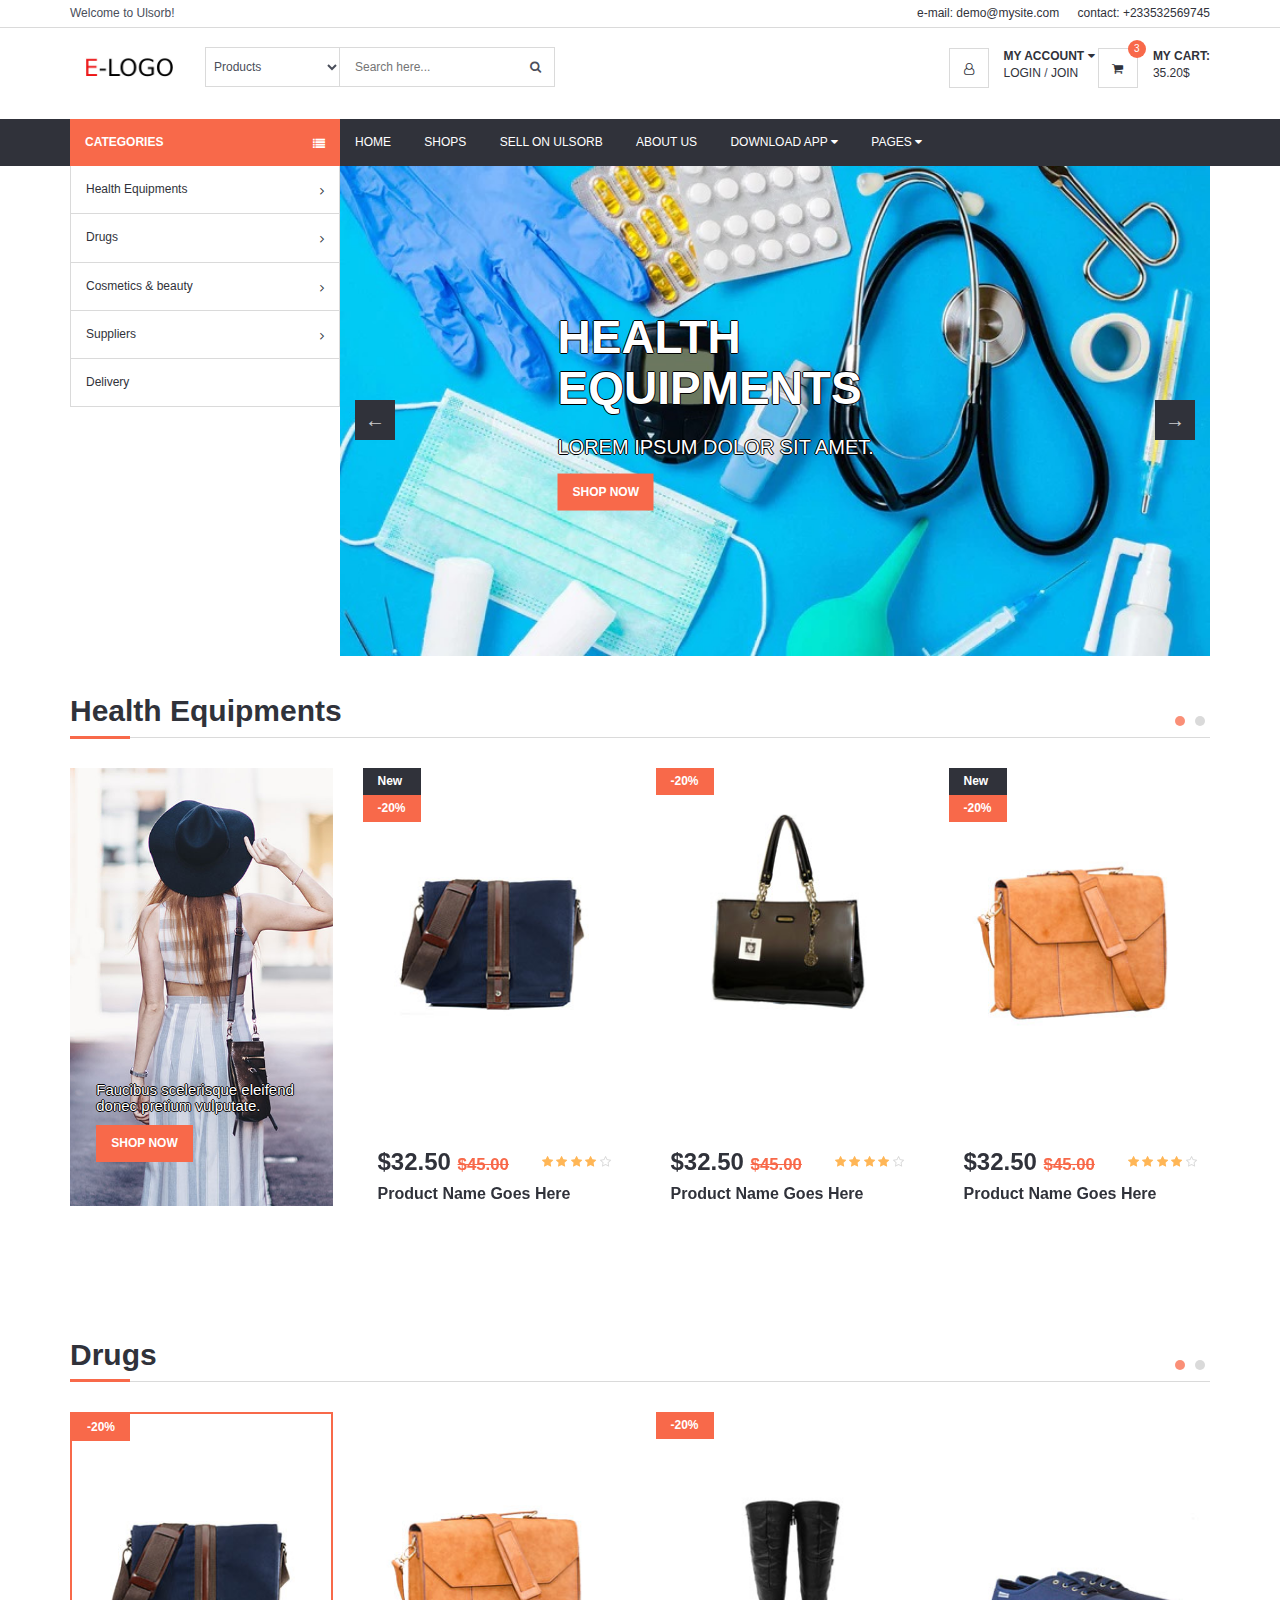
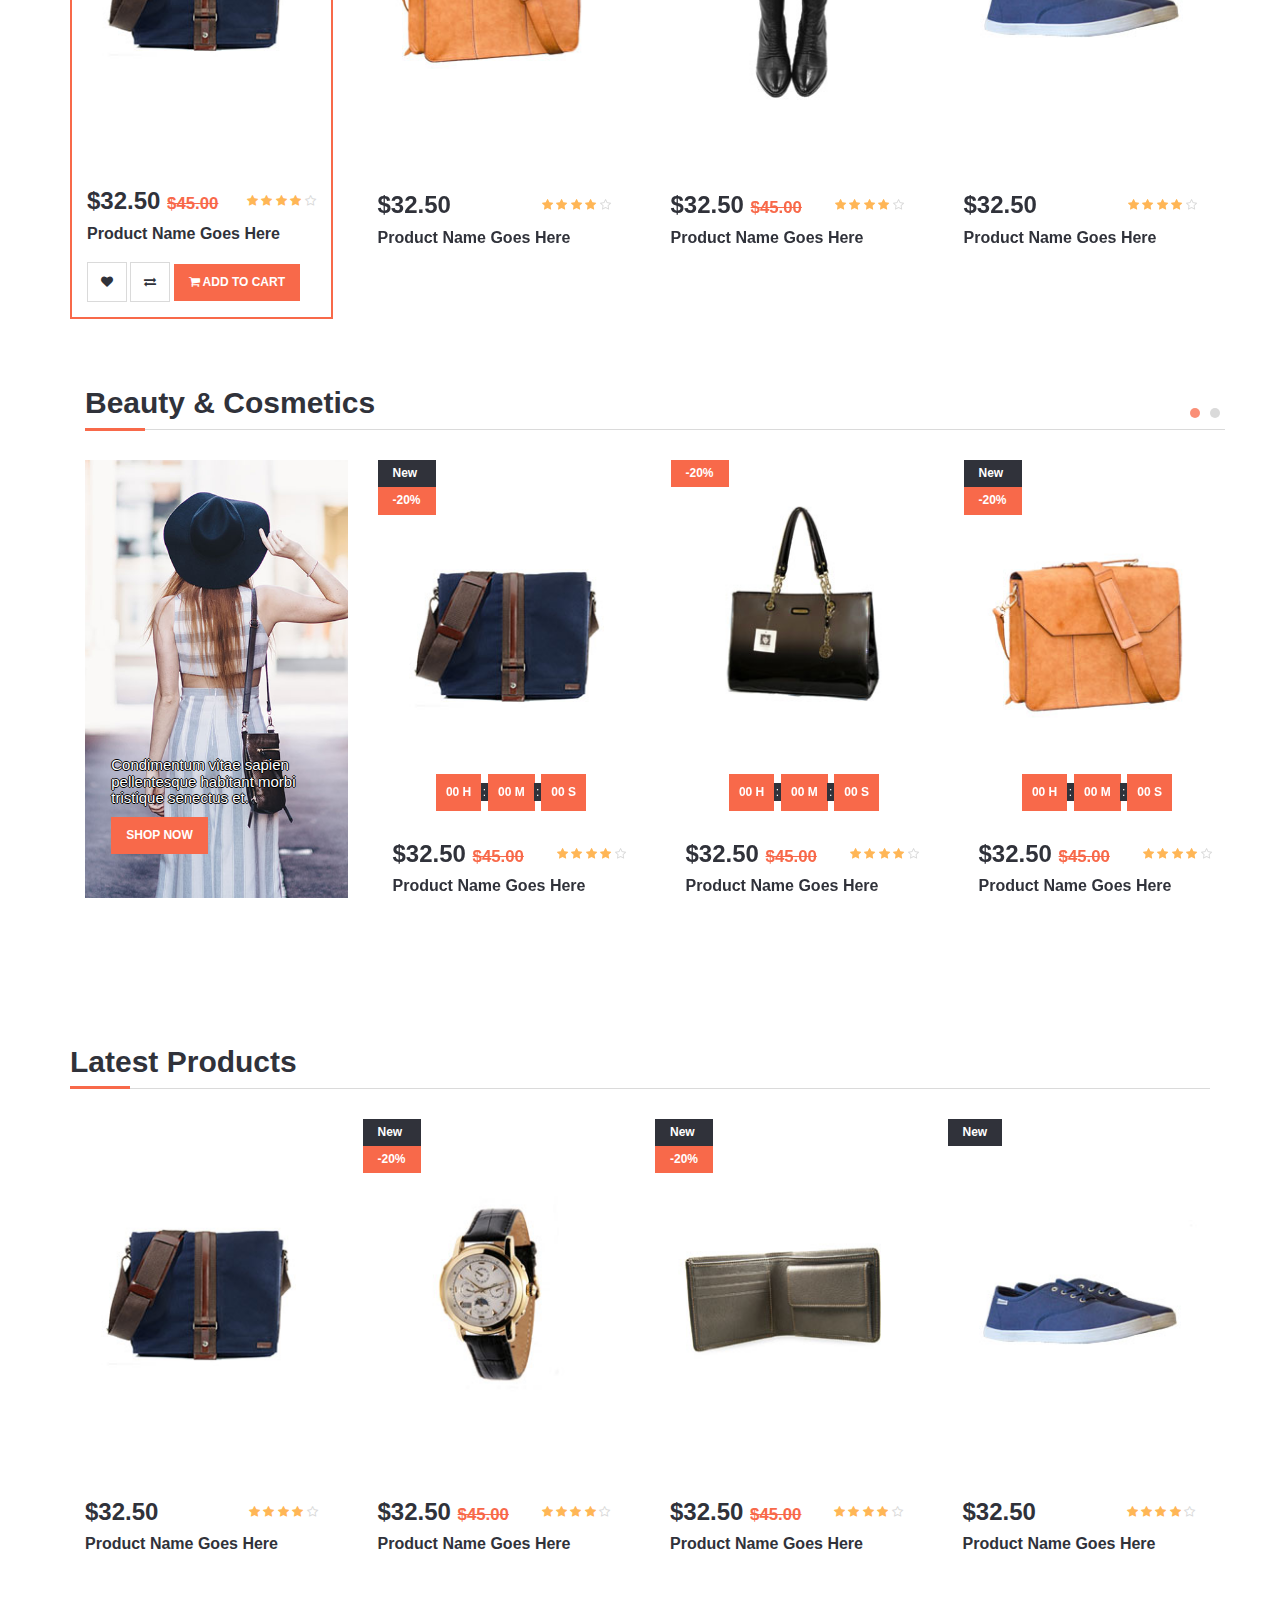
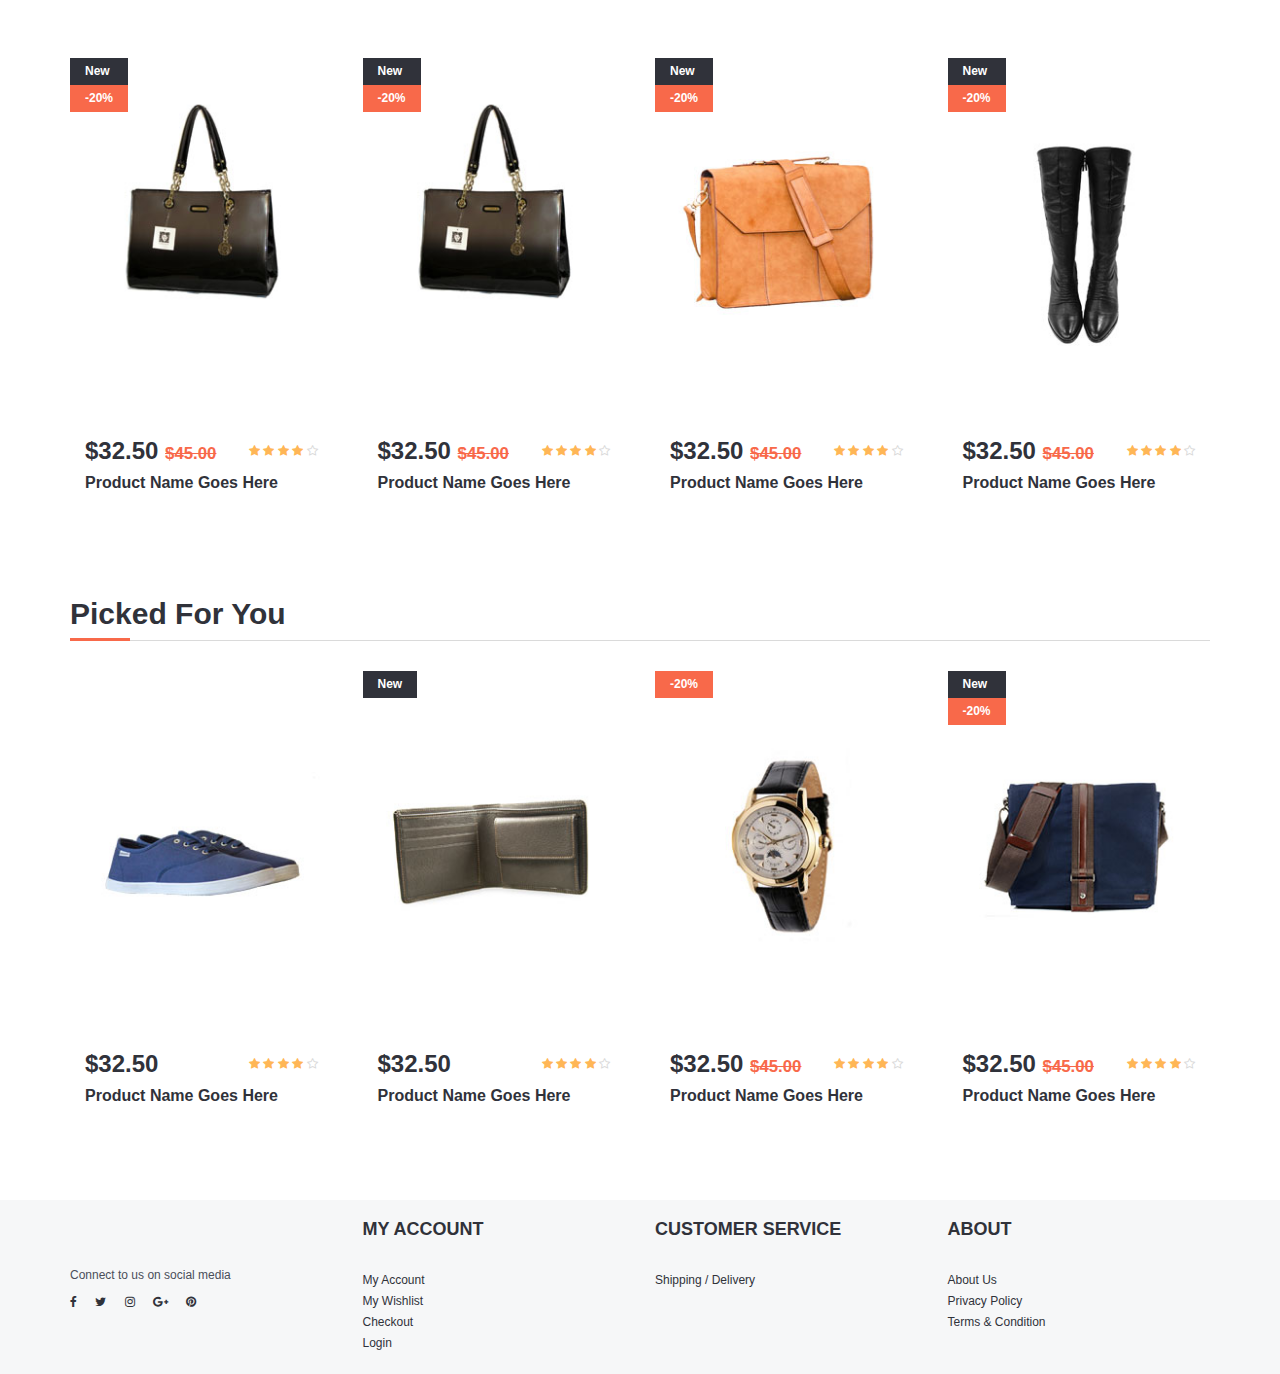
==== index.html @ 32432467 "initial commit" ====
<!DOCTYPE html>
<html lang="en">

<head>
	<meta charset="utf-8">
	<meta http-equiv="X-UA-Compatible" content="IE=edge">
	<meta name="viewport" content="width=device-width, initial-scale=1">
	<!-- The above 3 meta tags *must* come first in the head; any other head content must come *after* these tags -->

	<title>Ulsorb | Online shopping</title>

	<!-- Google font -->
	<link href="https://fonts.googleapis.com/css?family=Hind:400,700" rel="stylesheet">

	<!-- Bootstrap -->
	<link type="text/css" rel="stylesheet" href="css/bootstrap.min.css" />

	<!-- Slick -->
	<link type="text/css" rel="stylesheet" href="css/slick.css" />
	<link type="text/css" rel="stylesheet" href="css/slick-theme.css" />

	<!-- nouislider -->
	<link type="text/css" rel="stylesheet" href="css/nouislider.min.css" />

	<!-- Font Awesome Icon -->
	<link rel="stylesheet" href="css/font-awesome.min.css">

	<!-- Custom stlylesheet -->
	<link type="text/css" rel="stylesheet" href="css/style.css" />

	<!-- HTML5 shim and Respond.js for IE8 support of HTML5 elements and media queries -->
	<!-- WARNING: Respond.js doesn't work if you view the page via file:// -->
	<!--[if lt IE 9]>
		  <script src="https://oss.maxcdn.com/html5shiv/3.7.3/html5shiv.min.js"></script>
		  <script src="https://oss.maxcdn.com/respond/1.4.2/respond.min.js"></script>
		<![endif]-->

</head>

<body>
	<!-- HEADER -->
	<header id="myHeader" class="my-card">
		<!-- top Header -->
		<div id="top-header">
			<div class="container">
				<div class="pull-left">
					<span>Welcome to Ulsorb!</span>
				</div>
				<div class="pull-right">
					<ul class="header-top-links">
						<li><a href="mailto:demo@mysite.com">e-mail: demo@mysite.com</a></li>
						<li><a href="tel://+233532569745">contact: +233532569745</a></li>
					</ul>
				</div>
			</div>
		</div>
		<!-- /top Header -->

		<!-- header -->
		<div id="header" >
			<div class="container">
				<div class="pull-left">
					<!-- Logo -->
					<div class="header-logo">
						<a class="logo" href="./index.html">
							<img src="./img/logo.jpg" alt="Ulsorb logo">
						</a>
					</div>
					<!-- /Logo -->

					<!-- Search -->
					<div class="header-search">
						<form>
							<input class="input search-input" type="text" placeholder="Search here...">
							<select class="input search-categories">
								<option value="0" selected>Products</option>
								<option value="1">Suppliers</option>
								<option value="1">Location</option>
							</select>
							<button class="search-btn"><i class="fa fa-search"></i></button>
						</form>
					</div>
					<!-- /Search -->
				</div>
				<div class="pull-right">
					<ul class="header-btns">
						<!-- Mobile nav toggle-->
						<li class="nav-toggle">
							<button class="nav-toggle-btn main-btn icon-btn"><i class="fa fa-bars"></i></button>
						</li>
						<!-- / Mobile nav toggle -->
						<!-- Account -->
						<li class="header-account dropdown default-dropdown">
							<div class="dropdown-toggle" role="button" data-toggle="dropdown" aria-expanded="true">
								<div class="header-btns-icon">
									<i class="fa fa-user-o"></i>
								</div>
								<strong class="text-uppercase">My Account <i class="fa fa-caret-down"></i></strong>
							</div>
							<a href="#" class="text-uppercase">Login</a> / <a href="#" class="text-uppercase">Join</a>
							<ul class="custom-menu">
								<li><a href="#"><i class="fa fa-user-o"></i> My Account</a></li>
								<li><a href="#"><i class="fa fa-heart-o"></i> My Wishlist</a></li>
								<li><a href="#"><i class="fa fa-exchange"></i> Compare</a></li>
								<li><a href="#"><i class="fa fa-check"></i> Checkout</a></li>
								<li><a href="#"><i class="fa fa-unlock-alt"></i> Login</a></li>
								<li><a href="#"><i class="fa fa-user-plus"></i> Create An Account</a></li>
							</ul>
						</li>
						<!-- /Account -->

						<!-- Cart -->
						<li class="header-cart dropdown default-dropdown">
							<a class="dropdown-toggle" data-toggle="dropdown" aria-expanded="true">
								<div class="header-btns-icon">
									<i class="fa fa-shopping-cart"></i>
									<span class="qty">3</span>
								</div>
								<strong class="text-uppercase">My Cart:</strong>
								<br>
								<span>35.20$</span>
							</a>
							<div class="custom-menu">
								<div id="shopping-cart">
									<div class="shopping-cart-list">
										<div class="product product-widget">
											<div class="product-thumb">
												<img src="./img/thumb-product01.jpg" alt="">
											</div>
											<div class="product-body">
												<h3 class="product-price">$32.50 <span class="qty">x3</span></h3>
												<h2 class="product-name"><a href="#">Product Name Goes Here</a></h2>
											</div>
											<button class="cancel-btn"><i class="fa fa-trash"></i></button>
										</div>
										<div class="product product-widget">
											<div class="product-thumb">
												<img src="./img/thumb-product01.jpg" alt="">
											</div>
											<div class="product-body">
												<h3 class="product-price">$32.50 <span class="qty">x3</span></h3>
												<h2 class="product-name"><a href="#">Product Name Goes Here</a></h2>
											</div>
											<button class="cancel-btn"><i class="fa fa-trash"></i></button>
										</div>
									</div>
									<div class="shopping-cart-btns">
										<button class="main-btn">View Cart</button>
										<button class="primary-btn">Checkout <i class="fa fa-arrow-circle-right"></i></button>
									</div>
								</div>
							</div>
						</li>
						<!-- /Cart -->
					</ul>
				</div>
			</div>
			<!-- header -->
		</div>
		<!-- container -->
	</header>
	<!-- /HEADER -->

	<!-- remaining body -->
	<!-- <div class="content"> -->
	<!-- NAVIGATION -->
	<section class="content" >
	<div id="navigation">
		<!-- container -->
		<div class="container">
			<div id="responsive-nav">
				<!-- category nav -->
				<div class="category-nav">
					<span class="category-header">Categories <i class="fa fa-list"></i></span>
					<ul class="category-list">
						<li class="dropdown side-dropdown">
							<a class="dropdown-toggle" data-toggle="dropdown" aria-expanded="true">Health Equipments<i class="fa fa-angle-right"></i></a>
							<div class="custom-menu">
								<div class="row put-space-below">
									<div class="col-md-4">
										<ul class="list-links">
											<li>
												<h3 class="list-links-title"> medical laboratory equipment</h3></li>
											<li><a href="#">N/A</a></li>
											<li><a href="#">N/A</a></li>
											<li><a href="#">N/A</a></li>
											<li><a href="#">N/A</a></li>
											<li><a href="#">N/A</a></li>
										</ul>
									</div>
									
									<div class="col-md-4">
										<ul class="list-links">
											<li>
												<h3 class="list-links-title">diagnostic equipment</h3></li>
											<li><a href="#">medical imaging machines</a></li>
											<li><a href="#">patient scales </a></li>
											<li><a href="#">stethoscope</a></li>
											<li><a href="#">doppler</a></li>
											<li><a href="#">pulse oximetry</a></li>
										</ul>
									</div>
							
									<div class="col-md-4">
										<ul class="list-links">
											<li>
												<h3 class="list-links-title">treatment equipment</h3></li>
											<li><a href="#">infusion pumps</a></li>
											<li><a href="#">lasik surgical machines</a></li>
											<li><a href="#">medical lasers</a></li>
											<li><a href="#"></a></li>
											<li><a href="#"></a></li>
										</ul>
									</div>
								</div>
								<div class="row">
									<div class="col-md-4">
										<ul class="list-links">
											<li>
												<h3 class="list-links-title">life support equipment</h3></li>
											<li><a href="#">heart-lung machines</a></li>
											<li><a href="#">medical ventilators</a></li>
											<li><a href="#">dialysis machine</a></li>
											<li><a href="#">incubators </a></li>
										</ul>
									</div>
									<div class="col-md-4">
										<ul class="list-links">
											<li>
												<h3 class="list-links-title">durable medical equipment</h3></li>
											<li><a href="#">wheelchair</a></li>
											<li><a href="#">hospital beds</a></li>
											<li><a href="#">walker or crutches</a></li>
											<li><a href="#">pressure mattress </a></li>
											<li><a href="#">insulin pumps</a></li>
											<li><a href="#">breast pump</a></li>
											<li><a href="#">nebulizer</a></li>
											<li><a href="#">patient lifts </a></li>
											<li><a href="#">bili lights and blankets </a></li>
											<li><a href="#">kidney machines</a></li>
											<li><a href="#">stationary or portable oxygen tanks</a></li>
											<li><a href="#">oxygen concentrators ventilators.</a></li>
										</ul>
									</div>
									
								</div>
								<!-- <div class="row hidden-sm hidden-xs">
									<div class="col-md-12">
										<hr>
										<a class="banner banner-1" href="#">
											<img src="./img/health-equipment.jpg" alt="sethoscope">
											<div class="banner-caption text-center">
												<h2 class="white-color text-shadow-outline">NEW COLLECTION</h2>
												<h3 class="white-color sub-text text-shadow-outline">HOT DEAL</h3>
											</div>
										</a>
									</div>
								</div> -->
							</div>
						</li>
						<!-- <li><a href="#">Drugs</a></li> -->
						<li class="dropdown side-dropdown"><a class="dropdown-toggle" data-toggle="dropdown" aria-expanded="true">Drugs <i class="fa fa-angle-right"></i></a>
							<div class="custom-menu">
								<div class="row put-space-below">
									<div class="col-md-4">
										<ul class="list-links">
											<li>
												<h3 class="list-links-title">Oral</h3></li>
											<li><a href="#">tablets</a></li>
											<li><a href="#">capsules </a></li>
											<li><a href="#">syrups</a></li>
											<li><a href="#">thin film</a></li>
											<li><a href="#">liquid solution or suspension</a></li>
											<li><a href="#">specialty tables</a></li>
											<li><a href="#">powder or liquid or solid crystals </a></li>
											<li><a href="#">natural or herbal medicine </a></li>
											<li><a href="#">pastes</a></li>
											<li><a href="#">buccal film</a></li>
										</ul>
									</div>
									<div class="col-md-4">
										<ul class="list-links">
											<li>
												<h3 class="list-links-title">ophthalmic</h3></li>
											<li><a href="#">Liquid solution</a></li>
											<li><a href="#">ophthalmic solutions</a></li>
											<li><a href="#">ophthalmic suspensions</a></li>
											<li><a href="#">ophthalmic ointment</a></li>
											<li><a href="#">ophthalmic emulsion</a></li>
										</ul>
									</div>
									<div class="col-md-4">
										<ul class="list-links">
											<li>
												<h3 class="list-links-title">inhalation</h3></li>
											<li><a href="#">aerosol</a></li>
											<li><a href="#">inhaler</a></li>
											<li><a href="#">nebulizer</a></li>
											<li><a href="#">smoking</a></li>
											<li><a href="#">vaporizer</a></li>
										</ul>
									</div>
								</div>
								<div class="row">
									<div class="col-md-4">
										<ul class="list-links">
											<li>
												<h3 class="list-links-title">parenteral</h3></li>
											<li><a href="#"> intravenous (IV)</a></li>
											<li><a href="#"> intradermal  (ID)</a></li>
											<li><a href="#"> subcutaneous (SC)</a></li>
											<li><a href="#"> intramuscular ( IM) </a></li>
											<li><a href="#"> intraosseous (IO)</a></li>
											<li><a href="#"> intraperitoneal (IP)</a></li>
										</ul>
									</div>
									<div class="col-md-4">
										<ul class="list-links">
											<li>
												<h3 class="list-links-title">topical</h3></li>
											<li><a href="#">cream</a></li>
											<li><a href="#">gel</a></li>
											<li><a href="#">liniment or balm</a></li>
											<li><a href="#">lotion</a></li>
											<li><a href="#">ointment</a></li>
											<li><a href="#">ear drops </a></li>
											<li><a href="#">eye drops ( ophthalmic )</a></li>
											<li><a href="#">skin patch ( transdermal )</a></li>
											<li><a href="#">vaginal rings</a></li>
											<li><a href="#">dermal patches </a></li>
											<li><a href="#">powder/ talc</a></li>
										</ul>
									</div>
									<div  class="col-md-4">
										<ul class="list-links">
											<li>
												<h3 class="list-links-title">suppository</h3></li>
											<li><a href="#"> vaginal</a></li>
											<li><a href="#"> Rectal</a></li>
											<li><a href="#"> urethral suppositories</a></li>
											<li><a href="#"> nasal suppositories</a></li>
										</ul>
									</div>
									<!-- <div class="col-md-4 hidden-sm hidden-xs">
										<a class="banner banner-2" href="#">
											<img src="./img/drug.jpg" alt="">
											<div class="banner-caption">
												<h3 class="white-color">NEW<br>COLLECTION</h3>
											</div>
										</a>
									</div> -->
								</div>
							</div>
						</li>
						<li class="dropdown side-dropdown"><a class="dropdown-toggle" data-toggle="dropdown" aria-expanded="true">Cosmetics & beauty<i class="fa fa-angle-right"></i></a>
							<div class="custom-menu">
								<div class="row put-space-below">
									<div class="col-md-4">
										<ul class="list-links">
											<li>
												<h3 class="list-links-title">perfume and eau de cologne</h3></li>
											<li><a href="#">fragrance</a></li>
										</ul>
									</div>
									<div class="col-md-4">
										<ul class="list-links">
											<li>
												<h3 class="list-links-title">makeup cosmetics</h3></li>
											<li><a href="#">foundation creams</a></li>
											<li><a href="#">lipsticks and eye makeup</a></li>

										</ul>
									</div>
									<div class="col-md-4">
										<ul class="list-links">
											<li>
												<h3 class="list-links-title">skin  care cosmetics</h3></li>
											<li><a href="#">cream</a></li>
											<li><a href="#">skin lotion</a></li>
											<li><a href="#">skin milk</a></li>
											<li><a href="#">cleansing cream</a></li>
										</ul>
									</div>
								</div>
								<div class="row">
									<div class="col-md-4">
										<ul class="list-links">
											<li>
												<h3 class="list-links-title">hair care products</h3></li>
											<li><a href="#">hair dye</a></li>
											<li><a href="#">shampoo</a></li>
											<li><a href="#">hair treatment</a></li>
										</ul>
									</div>
									<div class="col-md-4">
										<ul class="list-links">
											<li>
												<h3 class="list-links-title">special purpose cosmetics</h3></li>
											<li><a href="#">sunscreen</a></li>
											<li><a href="#">Soaps</a></li>
										</ul>
									</div>
									<!-- <div class="col-md-4 hidden-sm hidden-xs">
										<a class="banner banner-2" href="#">
											<img src="./img/cosmetic.jpg" alt="">
											<div class="banner-caption">
												<h3 class="white-color">NEW<br>COLLECTION</h3>
											</div>
										</a>
									</div> -->
								</div>
							</div>
						</li>
						<!-- <li><a href="#">Computer & Office</a></li> -->
						<!-- <li><a href="#">Health equipment</a></li> -->
						<!-- <li class="dropdown side-dropdown">
							<a class="dropdown-toggle" data-toggle="dropdown" aria-expanded="true">Cosmetics & beauty <i class="fa fa-angle-right"></i></a>
							<div class="custom-menu">
								<div class="row">
									<div class="col-md-4">
										<ul class="list-links">
											<li>
												<h3 class="list-links-title">Categories</h3></li>
												<li><a href="#">All</a></li>
												<li><a href="#">Drugs</a></li>
												<li><a href="#">Health equipment</a></li>
												<li><a href="#">Cosmetics & beauty</a></li>
												<li><a href="#">Delivery</a></li>
										</ul>
										<hr>
										<ul class="list-links">
											<li>
												<h3 class="list-links-title">Categories</h3></li>
												<li><a href="#">All</a></li>
												<li><a href="#">Drugs</a></li>
												<li><a href="#">Health equipment</a></li>
												<li><a href="#">Cosmetics & beauty</a></li>
												<li><a href="#">Delivery</a></li>
										</ul>
										<hr class="hidden-md hidden-lg">
									</div>
									<div class="col-md-4">
										<ul class="list-links">
											<li>
												<h3 class="list-links-title">Categories</h3></li>
											<li><a href="#">All</a></li>
											<li><a href="#">Drugs</a></li>
											<li><a href="#">Health equipment</a></li>
											<li><a href="#">Cosmetics & beauty</a></li>
											<li><a href="#">Delivery</a></li>
										</ul>
										<hr>
										<ul class="list-links">
											<li>
												<h3 class="list-links-title">Categories</h3></li>
											<li><a href="#">All</a></li>
											<li><a href="#">Drugs</a></li>
											<li><a href="#">Health equipment</a></li>
											<li><a href="#">Cosmetics & beauty</a></li>
											<li><a href="#">Delivery</a></li>
										</ul>
										<hr class="hidden-md hidden-lg">
									</div>
									<div class="col-md-4">
										<ul class="list-links">
											<li>
												<h3 class="list-links-title">Categories</h3></li>
											<li><a href="#">All</a></li>
											<li><a href="#">Drugs</a></li>
											<li><a href="#">Health equipment</a></li>
											<li><a href="#">Cosmetics & beauty</a></li>
											<li><a href="#">Delivery</a></li>
										</ul>
										<hr>
										<ul class="list-links">
											<li>
												<h3 class="list-links-title">Categories</h3></li>
											<li><a href="#">All</a></li>
											<li><a href="#">Drugs</a></li>
											<li><a href="#">Health equipment</a></li>
											<li><a href="#">Cosmetics & beauty</a></li>
											<li><a href="#">Delivery</a></li>
										</ul>
									</div>
								</div>
							</div>
						</li> -->
						<li class="dropdown side-dropdown">
							<a class="dropdown-toggle" data-toggle="dropdown" aria-expanded="true">Suppliers<i class="fa fa-angle-right"></i></a>
							<div class="custom-menu">
								<div class="row">
									<div class="col-md-4">
										<ul class="list-links">
											<li>
												<h3 class="list-links-title">health equipments stores</h3></li>
												<li><a href="#">dolore magna aliqua</a></li>
												<li><a href="#">dolore magna aliqua</a></li>
												<li><a href="#">dolore magna aliqua equipment</a></li>
												<li><a href="#">dolore magna aliqua & beauty</a></li>
												<li><a href="#">dolore magna aliqua</a></li>
										</ul>
										
									</div>
									<div class="col-md-4">
										<ul class="list-links">
											<li>
												<h3 class="list-links-title">cosmetics & beauty stores</h3></li>
											<li><a href="#">Excepteur sint</a></li>
											<li><a href="#">Excepteur sint</a></li>
											<li><a href="#">Hea Excepteur sint</a></li>
											<li><a href="#">Excepteur sint</a></li>
											<li><a href="#">Excepteur sint</a></li>
										</ul>
									</div>
									<div class="col-md-4">
										<ul class="list-links">
											<li>
												<h3 class="list-links-title">drug stores</h3></li>
											<li><a href="#">officia deserunt</a></li>
											<li><a href="#">officia deserunt</a></li>
											<li><a href="#">Health officia deserunt</a></li>
											<li><a href="#">officia deserunt</a></li>
											<li><a href="#">officia deserunt</a></li>
										</ul>
										
									</div>
								</div>
							</div>
						</li>
						<li><a href="#">Delivery</a></li>
						<!-- <li><a href="#">View All</a></li> -->
					</ul>
				</div>
				<!-- /category nav -->

				<!-- menu nav -->
				<div class="menu-nav">
					<span class="menu-header">Menu <i class="fa fa-bars"></i></span>
					<ul class="menu-list">
						<li><a href="./index.html">Home</a></li>
						<li><a href="#">Shops</a></li>
						<!-- <li class="dropdown mega-dropdown"><a class="dropdown-toggle" data-toggle="dropdown" aria-expanded="true">Health Equipments <i class="fa fa-caret-down"></i></a>
							<div class="custom-menu">
								<div class="row">
									<div class="col-md-4">
										<ul class="list-links">
											<li>
												<h3 class="list-links-title">Categories</h3></li>
											<li><a href="#">All</a></li>
											<li><a href="#">Drugs</a></li>
											<li><a href="#">Health equipment</a></li>
											<li><a href="#">Cosmetics & beauty</a></li>
											<li><a href="#">Delivery</a></li>
										</ul>
										<hr class="hidden-md hidden-lg">
									</div>
									<div class="col-md-4">
										<ul class="list-links">
											<li>
												<h3 class="list-links-title">Categories</h3></li>
											<li><a href="#">All</a></li>
											<li><a href="#">Drugs</a></li>
											<li><a href="#">Health equipment</a></li>
											<li><a href="#">Cosmetics & beauty</a></li>
											<li><a href="#">Delivery</a></li>
										</ul>
										<hr class="hidden-md hidden-lg">
									</div>
									<div class="col-md-4">
										<ul class="list-links">
											<li>
												<h3 class="list-links-title">Categories</h3></li>
											<li><a href="#">All</a></li>
											<li><a href="#">Drugs</a></li>
											<li><a href="#">Health equipment</a></li>
											<li><a href="#">Cosmetics & beauty</a></li>
											<li><a href="#">Delivery</a></li>
										</ul>
									</div>
								</div>
								<div class="row hidden-sm hidden-xs">
									<div class="col-md-12">
										<hr>
										<a class="banner banner-1" href="#">
											<img src="./img/health-equipment.jpg" alt="">
											<div class="banner-caption text-center">
												<h2 class="white-color">NEW COLLECTION</h2>
												<h3 class="white-color font-weak">HOT DEAL</h3>
											</div>
										</a>
									</div>
								</div>
							</div>
						</li> -->
						<!-- <li class="dropdown mega-dropdown full-width"><a class="dropdown-toggle" data-toggle="dropdown" aria-expanded="true">Drugs <i class="fa fa-caret-down"></i></a>
							<div class="custom-menu">
								<div class="row">
									<div class="col-md-3">
										<div class="hidden-sm hidden-xs">
											<a class="banner banner-1" href="#">
												<img src="./img/drug1.jpg"  alt="drug image" class="drug-image">
												<div class="banner-caption text-center">
													<h3 class="white-color text-uppercase">Women’s</h3>
												</div>
											</a>
											<hr>
										</div>
										<ul class="list-links">
											<li>
												<h3 class="list-links-title">Categories</h3></li>
											<li><a href="#">All</a></li>
											<li><a href="#">Drugs</a></li>
											<li><a href="#">Health equipment</a></li>
											<li><a href="#">Cosmetics & beauty</a></li>
											<li><a href="#">Delivery</a></li>
										</ul>
									</div>
									<div class="col-md-3">
										<div class="hidden-sm hidden-xs">
											<a class="banner banner-1" href="#">
												<img src="./img/drug2.jpg"  alt="drug image" class="drug-image">
												<div class="banner-caption text-center">
													<h3 class="white-color text-uppercase">Men’s</h3>
												</div>
											</a>
										</div>
										<hr>
										<ul class="list-links">
											<li>
												<h3 class="list-links-title">Categories</h3></li>
											<li><a href="#">All</a></li>
											<li><a href="#">Drugs</a></li>
											<li><a href="#">Health equipment</a></li>
											<li><a href="#">Cosmetics & beauty</a></li>
											<li><a href="#">Delivery</a></li>
										</ul>
									</div>
									<div class="col-md-3">
										<div class="hidden-sm hidden-xs">
											<a class="banner banner-1" href="#">
												<img src="./img/drug3.jpg"  alt="drug image" class="drug-image">
												<div class="banner-caption text-center">
													<h3 class="white-color text-uppercase">Accessories</h3>
												</div>
											</a>
										</div>
										<hr>
										<ul class="list-links">
											<li>
												<h3 class="list-links-title">Categories</h3></li>
											<li><a href="#">All</a></li>
											<li><a href="#">Drugs</a></li>
											<li><a href="#">Health equipment</a></li>
											<li><a href="#">Cosmetics & beauty</a></li>
											<li><a href="#">Delivery</a></li>
										</ul>
									</div>
									<div class="col-md-3">
										<div class="hidden-sm hidden-xs">
											<a class="banner banner-1" href="#">
												<img src="./img/drug4.jpg" alt="drug image" class="drug-image">
												<div class="banner-caption text-center">
													<h3 class="white-color text-uppercase">Bags</h3>
												</div>
											</a>
										</div>
										<hr>
										<ul class="list-links">
											<li>
												<h3 class="list-links-title">Categories</h3></li>
											<li><a href="#">All</a></li>
											<li><a href="#">Drugs</a></li>
											<li><a href="#">Health equipment</a></li>
											<li><a href="#">Cosmetics & beauty</a></li>
											<li><a href="#">Delivery</a></li>
										</ul>
									</div>
								</div>
							</div>
						</li> -->
						<li><a href="#">Sell on Ulsorb</a></li>
						<li><a href="#">About Us</a></li>
						<li class="dropdown default-dropdown"><a class="dropdown-toggle" data-toggle="dropdown" aria-expanded="true">Download App <i class="fa fa-caret-down"></i></a>
							<ul class="custom-menu">
								<li><a href="#">Google play store</a></li>
								<li><a href="#">Apple App Store</a></li>
							</ul>
						</li>
						<li class="dropdown default-dropdown"><a class="dropdown-toggle" data-toggle="dropdown" aria-expanded="true">Pages <i class="fa fa-caret-down"></i></a>
							<ul class="custom-menu">
								<li><a href="index.html">Home</a></li>
								<li><a href="products.html">Products</a></li>
								<li><a href="product-page.html">Product Details</a></li>
								<li><a href="checkout.html">Checkout</a></li>
							</ul>
						</li>
					</ul>
				</div>
				<!-- menu nav -->
			</div>
		</div>
		<!-- /container -->
	</div>
	<!-- /NAVIGATION -->

	<!-- HOME -->
	<div id="home">
		<!-- container -->
		<div class="container">
			<!-- home wrap -->
			<div class="home-wrap">
				<!-- home slick -->
				<div id="home-slick">
					<!-- banner -->
					<div class="banner banner-1">
						<img src="./img/medical.jpg" alt="health equipment image">
						<div class="banner-caption ">
							<!-- <h1 class="text-danger">Health Equipments</h1>
							<h3 class="white-color font-weak">Up to 50% Discount</h3>
							<button class="primary-btn">Shop Now</button> -->
							<!-- <div class="shadow p-3 mb-5 bg-white rounded">Regular shadow</div> -->
							<h1 class="white-color text-shadow-outline">Health Equipments<br><span class="white-color sub-text">
								Lorem ipsum dolor sit amet.</span></h1>
							<button class="primary-btn">Shop Now</button>
						</div>
					</div>
					<!-- /banner -->

					<!-- banner -->
					<div class="banner banner-1">
						<img src="./img/medicine.jpg" alt="">
						<div class="banner-caption">
							<h1 class="primary-color text-shadow-outline">Drugs<br><span class="white-color sub-text">
								Lorem ipsum dolor sit amet.
							</span></h1>
							<button class="primary-btn">Shop Now</button>
						</div>
					</div>
					<!-- /banner -->

					<!-- banner -->
					<div class="banner banner-1">
						<img src="./img/beauty.jpg" alt="">
						<div class="banner-caption">
							<h1 class="primary-color text-shadow-outline">Cosmetics & beauty products<br>
								<span class="white-color sub-text">
								Lorem ipsum dolor sit amet.
							</span></h1>
							<!-- <h1 class="white-color">New Product <span>Lorem ipsum dolor sit amet, consectetur adipiscing elit.</span></h1> -->
							<button class="primary-btn">Shop Now</button>
						</div>
					</div>
					<!-- /banner -->
				</div>
				<!-- /home slick -->
			</div>
			<!-- /home wrap -->
		</div>
		<!-- /container -->
	</div>
	<!-- /HOME -->

	<!-- section -->
	<div class="section">
		<!-- container -->
		<div class="container">
			<!-- row -->
			<div class="row">
				<!-- section-title -->
				<div class="col-md-12">
					<div class="section-title">
						<h2 class="title">Health Equipments</h2>
						<div class="pull-right">
							<div class="product-slick-dots-1 custom-dots"></div>
						</div>
					</div>
				</div>
				<!-- /section-title -->

				<!-- banner -->
				<div class="col-md-3 col-sm-6 col-xs-6">
					<div class="banner banner-2">
						<img src="./img/banner14.jpg" alt="">
						<div class="banner-caption">
							<h2 class="white-color comment text-shadow-outline"> Faucibus scelerisque eleifend donec pretium vulputate.</h2>
							<button class="primary-btn">Shop Now</button>
						</div>
					</div>
				</div>
				<!-- /banner -->

				<!-- Product Slick -->
				<div class="col-md-9 col-sm-6 col-xs-6">
					<div class="row">
						<div id="product-slick-1" class="product-slick">
							<!-- Product Single -->
							<div class="product product-single">
								<div class="product-thumb">
									<div class="product-label">
										<span>New</span>
										<span class="sale">-20%</span>
									</div>
									<!-- <ul class="product-countdown">
										<li><span>00 H</span></li>
										<li><span>00 M</span></li>
										<li><span>00 S</span></li>
									</ul> -->
									<!-- <button class="main-btn quick-view"><i class="fa fa-search-plus"></i> Quick view</button> -->
									<img src="./img/product01.jpg" alt="">
								</div>
								<div class="product-body">
									<h3 class="product-price">$32.50 <del class="product-old-price">$45.00</del></h3>
									<div class="product-rating">
										<i class="fa fa-star"></i>
										<i class="fa fa-star"></i>
										<i class="fa fa-star"></i>
										<i class="fa fa-star"></i>
										<i class="fa fa-star-o empty"></i>
									</div>
									<h2 class="product-name"><a href="#">Product Name Goes Here</a></h2>
									<div class="product-btns">
										<button class="main-btn icon-btn"><i class="fa fa-heart"></i></button>
										<button class="main-btn icon-btn"><i class="fa fa-exchange"></i></button>
										<button class="primary-btn add-to-cart"><i class="fa fa-shopping-cart"></i> Add to Cart</button>
									</div>
								</div>
							</div>
							<!-- /Product Single -->

							<!-- Product Single -->
							<div class="product product-single">
								<div class="product-thumb">
									<div class="product-label">
										<span class="sale">-20%</span>
									</div>
									<!-- <ul class="product-countdown">
										<li><span>00 H</span></li>
										<li><span>00 M</span></li>
										<li><span>00 S</span></li>
									</ul>
									<button class="main-btn quick-view"><i class="fa fa-search-plus"></i> Quick view</button> -->
									<img src="./img/product07.jpg" alt="">
								</div>
								<div class="product-body">
									<h3 class="product-price">$32.50 <del class="product-old-price">$45.00</del></h3>
									<div class="product-rating">
										<i class="fa fa-star"></i>
										<i class="fa fa-star"></i>
										<i class="fa fa-star"></i>
										<i class="fa fa-star"></i>
										<i class="fa fa-star-o empty"></i>
									</div>
									<h2 class="product-name"><a href="#">Product Name Goes Here</a></h2>
									<div class="product-btns">
										<button class="main-btn icon-btn"><i class="fa fa-heart"></i></button>
										<button class="main-btn icon-btn"><i class="fa fa-exchange"></i></button>
										<button class="primary-btn add-to-cart"><i class="fa fa-shopping-cart"></i> Add to Cart</button>
									</div>
								</div>
							</div>
							<!-- /Product Single -->

							<!-- Product Single -->
							<div class="product product-single">
								<div class="product-thumb">
									<div class="product-label">
										<span>New</span>
										<span class="sale">-20%</span>
									</div>
									<!-- <ul class="product-countdown">
										<li><span>00 H</span></li>
										<li><span>00 M</span></li>
										<li><span>00 S</span></li>
									</ul>
									<button class="main-btn quick-view"><i class="fa fa-search-plus"></i> Quick view</button> -->
									<img src="./img/product06.jpg" alt="">
								</div>
								<div class="product-body">
									<h3 class="product-price">$32.50 <del class="product-old-price">$45.00</del></h3>
									<div class="product-rating">
										<i class="fa fa-star"></i>
										<i class="fa fa-star"></i>
										<i class="fa fa-star"></i>
										<i class="fa fa-star"></i>
										<i class="fa fa-star-o empty"></i>
									</div>
									<h2 class="product-name"><a href="#">Product Name Goes Here</a></h2>
									<div class="product-btns">
										<button class="main-btn icon-btn"><i class="fa fa-heart"></i></button>
										<button class="main-btn icon-btn"><i class="fa fa-exchange"></i></button>
										<button class="primary-btn add-to-cart"><i class="fa fa-shopping-cart"></i> Add to Cart</button>
									</div>
								</div>
							</div>
							<!-- /Product Single -->

							<!-- Product Single -->
							<div class="product product-single">
								<div class="product-thumb">
									<div class="product-label">
										<span>New</span>
										<span class="sale">-20%</span>
									</div>
									<!-- <ul class="product-countdown">
										<li><span>00 H</span></li>
										<li><span>00 M</span></li>
										<li><span>00 S</span></li>
									</ul>
									<button class="main-btn quick-view"><i class="fa fa-search-plus"></i> Quick view</button> -->
									<img src="./img/product08.jpg" alt="">
								</div>
								<div class="product-body">
									<h3 class="product-price">$32.50 <del class="product-old-price">$45.00</del></h3>
									<div class="product-rating">
										<i class="fa fa-star"></i>
										<i class="fa fa-star"></i>
										<i class="fa fa-star"></i>
										<i class="fa fa-star"></i>
										<i class="fa fa-star-o empty"></i>
									</div>
									<h2 class="product-name"><a href="#">Product Name Goes Here</a></h2>
									<div class="product-btns">
										<button class="main-btn icon-btn"><i class="fa fa-heart"></i></button>
										<button class="main-btn icon-btn"><i class="fa fa-exchange"></i></button>
										<button class="primary-btn add-to-cart"><i class="fa fa-shopping-cart"></i> Add to Cart</button>
									</div>
								</div>
							</div>
							<!-- /Product Single -->
						</div>
					</div>
				</div>
				<!-- /Product Slick -->
			</div>
			<!-- /row -->

			

			<!-- row -->
			<div class="row">
				<!-- section title -->
				<div class="col-md-12">
					<div class="section-title">
						<h2 class="title">Drugs</h2>
						<div class="pull-right">
							<div class="product-slick-dots-2 custom-dots">
							</div>
						</div>
					</div>
				</div>
				<!-- section title -->

				<!-- Product Single -->
				<div class="col-md-3 col-sm-6 col-xs-6">
					<div class="product product-single product-hot">
						<div class="product-thumb">
							<div class="product-label">
								<span class="sale">-20%</span>
							</div>
							<!-- <ul class="product-countdown">
								<li><span>00 H</span></li>
								<li><span>00 M</span></li>
								<li><span>00 S</span></li>
							</ul>
							<button class="main-btn quick-view"><i class="fa fa-search-plus"></i> Quick view</button> -->
							<img src="./img/product01.jpg" alt="">
						</div>
						<div class="product-body">
							<h3 class="product-price">$32.50 <del class="product-old-price">$45.00</del></h3>
							<div class="product-rating">
								<i class="fa fa-star"></i>
								<i class="fa fa-star"></i>
								<i class="fa fa-star"></i>
								<i class="fa fa-star"></i>
								<i class="fa fa-star-o empty"></i>
							</div>
							<h2 class="product-name"><a href="#">Product Name Goes Here</a></h2>
							<div class="product-btns">
								<button class="main-btn icon-btn"><i class="fa fa-heart"></i></button>
								<button class="main-btn icon-btn"><i class="fa fa-exchange"></i></button>
								<button class="primary-btn add-to-cart"><i class="fa fa-shopping-cart"></i> Add to Cart</button>
							</div>
						</div>
					</div>
				</div>
				<!-- /Product Single -->

				<!-- Product Slick -->
				<div class="col-md-9 col-sm-6 col-xs-6">
					<div class="row">
						<div id="product-slick-2" class="product-slick">
							<!-- Product Single -->
							<div class="product product-single">
								<div class="product-thumb">
									<!-- <button class="main-btn quick-view"><i class="fa fa-search-plus"></i> Quick view</button> -->
									<img src="./img/product06.jpg" alt="">
								</div>
								<div class="product-body">
									<h3 class="product-price">$32.50</h3>
									<div class="product-rating">
										<i class="fa fa-star"></i>
										<i class="fa fa-star"></i>
										<i class="fa fa-star"></i>
										<i class="fa fa-star"></i>
										<i class="fa fa-star-o empty"></i>
									</div>
									<h2 class="product-name"><a href="#">Product Name Goes Here</a></h2>
									<div class="product-btns">
										<button class="main-btn icon-btn"><i class="fa fa-heart"></i></button>
										<button class="main-btn icon-btn"><i class="fa fa-exchange"></i></button>
										<button class="primary-btn add-to-cart"><i class="fa fa-shopping-cart"></i> Add to Cart</button>
									</div>
								</div>
							</div>
							<!-- /Product Single -->

							<!-- Product Single -->
							<div class="product product-single">
								<div class="product-thumb">
									<div class="product-label">
										<span class="sale">-20%</span>
									</div>
									<!-- <button class="main-btn quick-view"><i class="fa fa-search-plus"></i> Quick view</button> -->
									<img src="./img/product05.jpg" alt="">
								</div>
								<div class="product-body">
									<h3 class="product-price">$32.50 <del class="product-old-price">$45.00</del></h3>
									<div class="product-rating">
										<i class="fa fa-star"></i>
										<i class="fa fa-star"></i>
										<i class="fa fa-star"></i>
										<i class="fa fa-star"></i>
										<i class="fa fa-star-o empty"></i>
									</div>
									<h2 class="product-name"><a href="#">Product Name Goes Here</a></h2>
									<div class="product-btns">
										<button class="main-btn icon-btn"><i class="fa fa-heart"></i></button>
										<button class="main-btn icon-btn"><i class="fa fa-exchange"></i></button>
										<button class="primary-btn add-to-cart"><i class="fa fa-shopping-cart"></i> Add to Cart</button>
									</div>
								</div>
							</div>
							<!-- /Product Single -->

							<!-- Product Single -->
							<div class="product product-single">
								<div class="product-thumb">
									<!-- <button class="main-btn quick-view"><i class="fa fa-search-plus"></i> Quick view</button> -->
									<img src="./img/product04.jpg" alt="">
								</div>
								<div class="product-body">
									<h3 class="product-price">$32.50</h3>
									<div class="product-rating">
										<i class="fa fa-star"></i>
										<i class="fa fa-star"></i>
										<i class="fa fa-star"></i>
										<i class="fa fa-star"></i>
										<i class="fa fa-star-o empty"></i>
									</div>
									<h2 class="product-name"><a href="#">Product Name Goes Here</a></h2>
									<div class="product-btns">
										<button class="main-btn icon-btn"><i class="fa fa-heart"></i></button>
										<button class="main-btn icon-btn"><i class="fa fa-exchange"></i></button>
										<button class="primary-btn add-to-cart"><i class="fa fa-shopping-cart"></i> Add to Cart</button>
									</div>
								</div>
							</div>
							<!-- /Product Single -->

							<!-- Product Single -->
							<div class="product product-single">
								<div class="product-thumb">
									<div class="product-label">
										<span>New</span>
										<span class="sale">-20%</span>
									</div>
									<!-- <button class="main-btn quick-view"><i class="fa fa-search-plus"></i> Quick view</button> -->
									<img src="./img/product03.jpg" alt="">
								</div>
								<div class="product-body">
									<h3 class="product-price">$32.50 <del class="product-old-price">$45.00</del></h3>
									<div class="product-rating">
										<i class="fa fa-star"></i>
										<i class="fa fa-star"></i>
										<i class="fa fa-star"></i>
										<i class="fa fa-star"></i>
										<i class="fa fa-star-o empty"></i>
									</div>
									<h2 class="product-name"><a href="#">Product Name Goes Here</a></h2>
									<div class="product-btns">
										<button class="main-btn icon-btn"><i class="fa fa-heart"></i></button>
										<button class="main-btn icon-btn"><i class="fa fa-exchange"></i></button>
										<button class="primary-btn add-to-cart"><i class="fa fa-shopping-cart"></i> Add to Cart</button>
									</div>
								</div>
							</div>
							<!-- /Product Single -->

						</div>
					</div>
				</div>
				<!-- /Product Slick -->
			</div>
			<!-- /row -->

			<div class="section">
				<div class="container">

					<!-- row -->
			<div class="row">
				<!-- section-title -->
				<div class="col-md-12">
					<div class="section-title">
						<h2 class="title">Beauty & Cosmetics</h2>
						<div class="pull-right">
							<div class="product-slick-dots-3 custom-dots"></div>
						</div>
					</div>
				</div>
				<!-- /section-title -->

				<!-- banner -->
				<div class="col-md-3 col-sm-6 col-xs-6">
					<div class="banner banner-2">
						<img src="./img/banner14.jpg" alt="">
						<div class="banner-caption">
							<h2 class="white-color comment text-shadow-outline">Condimentum vitae sapien pellentesque habitant morbi tristique senectus et.</h2>
							<button class="primary-btn">Shop Now</button>
						</div>
					</div>
				</div>
				<!-- /banner -->

				<!-- Product Slick -->
				<div class="col-md-9 col-sm-6 col-xs-6">
					<div class="row">
						<div id="product-slick-3" class="product-slick">
							<!-- Product Single -->
							<div class="product product-single">
								<div class="product-thumb">
									<div class="product-label">
										<span>New</span>
										<span class="sale">-20%</span>
									</div>
									<ul class="product-countdown">
										<li><span>00 H</span></li>
										<li><span>00 M</span></li>
										<li><span>00 S</span></li>
									</ul>
									<!-- <button class="main-btn quick-view"><i class="fa fa-search-plus"></i> Quick view</button> -->
									<img src="./img/product01.jpg" alt="">
								</div>
								<div class="product-body">
									<h3 class="product-price">$32.50 <del class="product-old-price">$45.00</del></h3>
									<div class="product-rating">
										<i class="fa fa-star"></i>
										<i class="fa fa-star"></i>
										<i class="fa fa-star"></i>
										<i class="fa fa-star"></i>
										<i class="fa fa-star-o empty"></i>
									</div>
									<h2 class="product-name"><a href="#">Product Name Goes Here</a></h2>
									<div class="product-btns">
										<button class="main-btn icon-btn"><i class="fa fa-heart"></i></button>
										<button class="main-btn icon-btn"><i class="fa fa-exchange"></i></button>
										<button class="primary-btn add-to-cart"><i class="fa fa-shopping-cart"></i> Add to Cart</button>
									</div>
								</div>
							</div>
							<!-- /Product Single -->

							<!-- Product Single -->
							<div class="product product-single">
								<div class="product-thumb">
									<div class="product-label">
										<span class="sale">-20%</span>
									</div>
									<ul class="product-countdown">
										<li><span>00 H</span></li>
										<li><span>00 M</span></li>
										<li><span>00 S</span></li>
									</ul>
									<!-- <button class="main-btn quick-view"><i class="fa fa-search-plus"></i> Quick view</button> -->
									<img src="./img/product07.jpg" alt="">
								</div>
								<div class="product-body">
									<h3 class="product-price">$32.50 <del class="product-old-price">$45.00</del></h3>
									<div class="product-rating">
										<i class="fa fa-star"></i>
										<i class="fa fa-star"></i>
										<i class="fa fa-star"></i>
										<i class="fa fa-star"></i>
										<i class="fa fa-star-o empty"></i>
									</div>
									<h2 class="product-name"><a href="#">Product Name Goes Here</a></h2>
									<div class="product-btns">
										<button class="main-btn icon-btn"><i class="fa fa-heart"></i></button>
										<button class="main-btn icon-btn"><i class="fa fa-exchange"></i></button>
										<button class="primary-btn add-to-cart"><i class="fa fa-shopping-cart"></i> Add to Cart</button>
									</div>
								</div>
							</div>
							<!-- /Product Single -->

							<!-- Product Single -->
							<div class="product product-single">
								<div class="product-thumb">
									<div class="product-label">
										<span>New</span>
										<span class="sale">-20%</span>
									</div>
									<ul class="product-countdown">
										<li><span>00 H</span></li>
										<li><span>00 M</span></li>
										<li><span>00 S</span></li>
									</ul>
									<!-- <button class="main-btn quick-view"><i class="fa fa-search-plus"></i> Quick view</button> -->
									<img src="./img/product06.jpg" alt="">
								</div>
								<div class="product-body">
									<h3 class="product-price">$32.50 <del class="product-old-price">$45.00</del></h3>
									<div class="product-rating">
										<i class="fa fa-star"></i>
										<i class="fa fa-star"></i>
										<i class="fa fa-star"></i>
										<i class="fa fa-star"></i>
										<i class="fa fa-star-o empty"></i>
									</div>
									<h2 class="product-name"><a href="#">Product Name Goes Here</a></h2>
									<div class="product-btns">
										<button class="main-btn icon-btn"><i class="fa fa-heart"></i></button>
										<button class="main-btn icon-btn"><i class="fa fa-exchange"></i></button>
										<button class="primary-btn add-to-cart"><i class="fa fa-shopping-cart"></i> Add to Cart</button>
									</div>
								</div>
							</div>
							<!-- /Product Single -->

							<!-- Product Single -->
							<div class="product product-single">
								<div class="product-thumb">
									<div class="product-label">
										<span>New</span>
										<span class="sale">-20%</span>
									</div>
									<ul class="product-countdown">
										<li><span>00 H</span></li>
										<li><span>00 M</span></li>
										<li><span>00 S</span></li>
									</ul>
									<!-- <button class="main-btn quick-view"><i class="fa fa-search-plus"></i> Quick view</button> -->
									<img src="./img/product08.jpg" alt="">
								</div>
								<div class="product-body">
									<h3 class="product-price">$32.50 <del class="product-old-price">$45.00</del></h3>
									<div class="product-rating">
										<i class="fa fa-star"></i>
										<i class="fa fa-star"></i>
										<i class="fa fa-star"></i>
										<i class="fa fa-star"></i>
										<i class="fa fa-star-o empty"></i>
									</div>
									<h2 class="product-name"><a href="#">Product Name Goes Here</a></h2>
									<div class="product-btns">
										<button class="main-btn icon-btn"><i class="fa fa-heart"></i></button>
										<button class="main-btn icon-btn"><i class="fa fa-exchange"></i></button>
										<button class="primary-btn add-to-cart"><i class="fa fa-shopping-cart"></i> Add to Cart</button>
									</div>
								</div>
							</div>
							<!-- /Product Single -->
						</div>
					</div>
				</div>
				<!-- /Product Slick -->
			</div>
			<!-- /row -->
				</div>
			</div>
		</div>
		<!-- /container -->
	</div>
	<!-- /section -->

	<!-- section -->
	<div class="section">
		<!-- container -->
		<div class="container">
			<!-- row -->
			<div class="row">
				<!-- section title -->
				<div class="col-md-12">
					<div class="section-title">
						<h2 class="title">Latest Products</h2>
					</div>
				</div>
				<!-- section title -->

				<!-- Product Single -->
				<div class="col-md-3 col-sm-6 col-xs-6">
					<div class="product product-single">
						<div class="product-thumb">
							<!-- <button class="main-btn quick-view"><i class="fa fa-search-plus"></i> Quick view</button> -->
							<img src="./img/product01.jpg" alt="">
						</div>
						<div class="product-body">
							<h3 class="product-price">$32.50</h3>
							<div class="product-rating">
								<i class="fa fa-star"></i>
								<i class="fa fa-star"></i>
								<i class="fa fa-star"></i>
								<i class="fa fa-star"></i>
								<i class="fa fa-star-o empty"></i>
							</div>
							<h2 class="product-name"><a href="#">Product Name Goes Here</a></h2>
							<div class="product-btns">
								<button class="main-btn icon-btn"><i class="fa fa-heart"></i></button>
								<button class="main-btn icon-btn"><i class="fa fa-exchange"></i></button>
								<button class="primary-btn add-to-cart"><i class="fa fa-shopping-cart"></i> Add to Cart</button>
							</div>
						</div>
					</div>
				</div>
				<!-- /Product Single -->

				<!-- Product Single -->
				<div class="col-md-3 col-sm-6 col-xs-6">
					<div class="product product-single">
						<div class="product-thumb">
							<div class="product-label">
								<span>New</span>
								<span class="sale">-20%</span>
							</div>
							<!-- <button class="main-btn quick-view"><i class="fa fa-search-plus"></i> Quick view</button> -->
							<img src="./img/product02.jpg" alt="">
						</div>
						<div class="product-body">
							<h3 class="product-price">$32.50 <del class="product-old-price">$45.00</del></h3>
							<div class="product-rating">
								<i class="fa fa-star"></i>
								<i class="fa fa-star"></i>
								<i class="fa fa-star"></i>
								<i class="fa fa-star"></i>
								<i class="fa fa-star-o empty"></i>
							</div>
							<h2 class="product-name"><a href="#">Product Name Goes Here</a></h2>
							<div class="product-btns">
								<button class="main-btn icon-btn"><i class="fa fa-heart"></i></button>
								<button class="main-btn icon-btn"><i class="fa fa-exchange"></i></button>
								<button class="primary-btn add-to-cart"><i class="fa fa-shopping-cart"></i> Add to Cart</button>
							</div>
						</div>
					</div>
				</div>
				<!-- /Product Single -->

				<!-- Product Single -->
				<div class="col-md-3 col-sm-6 col-xs-6">
					<div class="product product-single">
						<div class="product-thumb">
							<div class="product-label">
								<span>New</span>
								<span class="sale">-20%</span>
							</div>
							<!-- <button class="main-btn quick-view"><i class="fa fa-search-plus"></i> Quick view</button> -->
							<img src="./img/product03.jpg" alt="">
						</div>
						<div class="product-body">
							<h3 class="product-price">$32.50 <del class="product-old-price">$45.00</del></h3>
							<div class="product-rating">
								<i class="fa fa-star"></i>
								<i class="fa fa-star"></i>
								<i class="fa fa-star"></i>
								<i class="fa fa-star"></i>
								<i class="fa fa-star-o empty"></i>
							</div>
							<h2 class="product-name"><a href="#">Product Name Goes Here</a></h2>
							<div class="product-btns">
								<button class="main-btn icon-btn"><i class="fa fa-heart"></i></button>
								<button class="main-btn icon-btn"><i class="fa fa-exchange"></i></button>
								<button class="primary-btn add-to-cart"><i class="fa fa-shopping-cart"></i> Add to Cart</button>
							</div>
						</div>
					</div>
				</div>
				<!-- /Product Single -->

				<!-- Product Single -->
				<div class="col-md-3 col-sm-6 col-xs-6">
					<div class="product product-single">
						<div class="product-thumb">
							<div class="product-label">
								<span>New</span>
							</div>
							<!-- <button class="main-btn quick-view"><i class="fa fa-search-plus"></i> Quick view</button> -->
							<img src="./img/product04.jpg" alt="">
						</div>
						<div class="product-body">
							<h3 class="product-price">$32.50</h3>
							<div class="product-rating">
								<i class="fa fa-star"></i>
								<i class="fa fa-star"></i>
								<i class="fa fa-star"></i>
								<i class="fa fa-star"></i>
								<i class="fa fa-star-o empty"></i>
							</div>
							<h2 class="product-name"><a href="#">Product Name Goes Here</a></h2>
							<div class="product-btns">
								<button class="main-btn icon-btn"><i class="fa fa-heart"></i></button>
								<button class="main-btn icon-btn"><i class="fa fa-exchange"></i></button>
								<button class="primary-btn add-to-cart"><i class="fa fa-shopping-cart"></i> Add to Cart</button>
							</div>
						</div>
					</div>
				</div>
				<!-- /Product Single -->
			</div>
			<!-- /row -->

			<!-- row -->
			<div class="row">
				<!-- banner -->
				<!-- <div class="col-md-3 col-sm-6 col-xs-6">
					<div class="banner banner-2">
						<img src="./img/banner15.jpg" alt="">
						<div class="banner-caption">
							<h2 class="white-color">NEW<br>COLLECTION</h2>
							<button class="primary-btn">Shop Now</button>
						</div>
					</div>
				</div> -->
				<!-- /banner -->
				<div class="col-md-3 col-sm-6 col-xs-6">
					<div class="product product-single">
						<div class="product-thumb">
							<div class="product-label">
								<span>New</span>
								<span class="sale">-20%</span>
							</div>
							<!-- <button class="main-btn quick-view"><i class="fa fa-search-plus"></i> Quick view</button> -->
							<img src="./img/product07.jpg" alt="">
						</div>
						<div class="product-body">
							<h3 class="product-price">$32.50 <del class="product-old-price">$45.00</del></h3>
							<div class="product-rating">
								<i class="fa fa-star"></i>
								<i class="fa fa-star"></i>
								<i class="fa fa-star"></i>
								<i class="fa fa-star"></i>
								<i class="fa fa-star-o empty"></i>
							</div>
							<h2 class="product-name"><a href="#">Product Name Goes Here</a></h2>
							<div class="product-btns">
								<button class="main-btn icon-btn"><i class="fa fa-heart"></i></button>
								<button class="main-btn icon-btn"><i class="fa fa-exchange"></i></button>
								<button class="primary-btn add-to-cart"><i class="fa fa-shopping-cart"></i> Add to Cart</button>
							</div>
						</div>
					</div>
				</div>

				<!-- Product Single -->
				<div class="col-md-3 col-sm-6 col-xs-6">
					<div class="product product-single">
						<div class="product-thumb">
							<div class="product-label">
								<span>New</span>
								<span class="sale">-20%</span>
							</div>
							<!-- <button class="main-btn quick-view"><i class="fa fa-search-plus"></i> Quick view</button> -->
							<img src="./img/product07.jpg" alt="">
						</div>
						<div class="product-body">
							<h3 class="product-price">$32.50 <del class="product-old-price">$45.00</del></h3>
							<div class="product-rating">
								<i class="fa fa-star"></i>
								<i class="fa fa-star"></i>
								<i class="fa fa-star"></i>
								<i class="fa fa-star"></i>
								<i class="fa fa-star-o empty"></i>
							</div>
							<h2 class="product-name"><a href="#">Product Name Goes Here</a></h2>
							<div class="product-btns">
								<button class="main-btn icon-btn"><i class="fa fa-heart"></i></button>
								<button class="main-btn icon-btn"><i class="fa fa-exchange"></i></button>
								<button class="primary-btn add-to-cart"><i class="fa fa-shopping-cart"></i> Add to Cart</button>
							</div>
						</div>
					</div>
				</div>
				<!-- /Product Single -->

				<!-- Product Single -->
				<div class="col-md-3 col-sm-6 col-xs-6">
					<div class="product product-single">
						<div class="product-thumb">
							<div class="product-label">
								<span>New</span>
								<span class="sale">-20%</span>
							</div>
							<!-- <button class="main-btn quick-view"><i class="fa fa-search-plus"></i> Quick view</button> -->
							<img src="./img/product06.jpg" alt="">
						</div>
						<div class="product-body">
							<h3 class="product-price">$32.50 <del class="product-old-price">$45.00</del></h3>
							<div class="product-rating">
								<i class="fa fa-star"></i>
								<i class="fa fa-star"></i>
								<i class="fa fa-star"></i>
								<i class="fa fa-star"></i>
								<i class="fa fa-star-o empty"></i>
							</div>
							<h2 class="product-name"><a href="#">Product Name Goes Here</a></h2>
							<div class="product-btns">
								<button class="main-btn icon-btn"><i class="fa fa-heart"></i></button>
								<button class="main-btn icon-btn"><i class="fa fa-exchange"></i></button>
								<button class="primary-btn add-to-cart"><i class="fa fa-shopping-cart"></i> Add to Cart</button>
							</div>
						</div>
					</div>
				</div>
				<!-- /Product Single -->

				<!-- Product Single -->
				<div class="col-md-3 col-sm-6 col-xs-6">
					<div class="product product-single">
						<div class="product-thumb">
							<div class="product-label">
								<span>New</span>
								<span class="sale">-20%</span>
							</div>
							<!-- <button class="main-btn quick-view"><i class="fa fa-search-plus"></i> Quick view</button> -->
							<img src="./img/product05.jpg" alt="">
						</div>
						<div class="product-body">
							<h3 class="product-price">$32.50 <del class="product-old-price">$45.00</del></h3>
							<div class="product-rating">
								<i class="fa fa-star"></i>
								<i class="fa fa-star"></i>
								<i class="fa fa-star"></i>
								<i class="fa fa-star"></i>
								<i class="fa fa-star-o empty"></i>
							</div>
							<h2 class="product-name"><a href="#">Product Name Goes Here</a></h2>
							<div class="product-btns">
								<button class="main-btn icon-btn"><i class="fa fa-heart"></i></button>
								<button class="main-btn icon-btn"><i class="fa fa-exchange"></i></button>
								<button class="primary-btn add-to-cart"><i class="fa fa-shopping-cart"></i> Add to Cart</button>
							</div>
						</div>
					</div>
				</div>
				<!-- /Product Single -->
			</div>
			<!-- /row -->

			<!-- row -->
			<div class="row">
				<!-- section title -->
				<div class="col-md-12">
					<div class="section-title">
						<h2 class="title">Picked For You</h2>
					</div>
				</div>
				<!-- section title -->

				<!-- Product Single -->
				<div class="col-md-3 col-sm-6 col-xs-6">
					<div class="product product-single">
						<div class="product-thumb">
							<!-- <button class="main-btn quick-view"><i class="fa fa-search-plus"></i> Quick view</button> -->
							<img src="./img/product04.jpg" alt="">
						</div>
						<div class="product-body">
							<h3 class="product-price">$32.50</h3>
							<div class="product-rating">
								<i class="fa fa-star"></i>
								<i class="fa fa-star"></i>
								<i class="fa fa-star"></i>
								<i class="fa fa-star"></i>
								<i class="fa fa-star-o empty"></i>
							</div>
							<h2 class="product-name"><a href="#">Product Name Goes Here</a></h2>
							<div class="product-btns">
								<button class="main-btn icon-btn"><i class="fa fa-heart"></i></button>
								<button class="main-btn icon-btn"><i class="fa fa-exchange"></i></button>
								<button class="primary-btn add-to-cart"><i class="fa fa-shopping-cart"></i> Add to Cart</button>
							</div>
						</div>
					</div>
				</div>
				<!-- /Product Single -->

				<!-- Product Single -->
				<div class="col-md-3 col-sm-6 col-xs-6">
					<div class="product product-single">
						<div class="product-thumb">
							<div class="product-label">
								<span>New</span>
							</div>
							<!-- <button class="main-btn quick-view"><i class="fa fa-search-plus"></i> Quick view</button> -->
							<img src="./img/product03.jpg" alt="">
						</div>
						<div class="product-body">
							<h3 class="product-price">$32.50</h3>
							<div class="product-rating">
								<i class="fa fa-star"></i>
								<i class="fa fa-star"></i>
								<i class="fa fa-star"></i>
								<i class="fa fa-star"></i>
								<i class="fa fa-star-o empty"></i>
							</div>
							<h2 class="product-name"><a href="#">Product Name Goes Here</a></h2>
							<div class="product-btns">
								<button class="main-btn icon-btn"><i class="fa fa-heart"></i></button>
								<button class="main-btn icon-btn"><i class="fa fa-exchange"></i></button>
								<button class="primary-btn add-to-cart"><i class="fa fa-shopping-cart"></i> Add to Cart</button>
							</div>
						</div>
					</div>
				</div>
				<!-- /Product Single -->

				<!-- Product Single -->
				<div class="col-md-3 col-sm-6 col-xs-6">
					<div class="product product-single">
						<div class="product-thumb">
							<div class="product-label">
								<span class="sale">-20%</span>
							</div>
							<!-- <button class="main-btn quick-view"><i class="fa fa-search-plus"></i> Quick view</button> -->
							<img src="./img/product02.jpg" alt="">
						</div>
						<div class="product-body">
							<h3 class="product-price">$32.50 <del class="product-old-price">$45.00</del></h3>
							<div class="product-rating">
								<i class="fa fa-star"></i>
								<i class="fa fa-star"></i>
								<i class="fa fa-star"></i>
								<i class="fa fa-star"></i>
								<i class="fa fa-star-o empty"></i>
							</div>
							<h2 class="product-name"><a href="#">Product Name Goes Here</a></h2>
							<div class="product-btns">
								<button class="main-btn icon-btn"><i class="fa fa-heart"></i></button>
								<button class="main-btn icon-btn"><i class="fa fa-exchange"></i></button>
								<button class="primary-btn add-to-cart"><i class="fa fa-shopping-cart"></i> Add to Cart</button>
							</div>
						</div>
					</div>
				</div>
				<!-- /Product Single -->

				<!-- Product Single -->
				<div class="col-md-3 col-sm-6 col-xs-6">
					<div class="product product-single">
						<div class="product-thumb">
							<div class="product-label">
								<span>New</span>
								<span class="sale">-20%</span>
							</div>
							<!-- <button class="main-btn quick-view"><i class="fa fa-search-plus"></i> Quick view</button> -->
							<img src="./img/product01.jpg" alt="">
						</div>
						<div class="product-body">
							<h3 class="product-price">$32.50 <del class="product-old-price">$45.00</del></h3>
							<div class="product-rating">
								<i class="fa fa-star"></i>
								<i class="fa fa-star"></i>
								<i class="fa fa-star"></i>
								<i class="fa fa-star"></i>
								<i class="fa fa-star-o empty"></i>
							</div>
							<h2 class="product-name"><a href="#">Product Name Goes Here</a></h2>
							<div class="product-btns">
								<button class="main-btn icon-btn"><i class="fa fa-heart"></i></button>
								<button class="main-btn icon-btn"><i class="fa fa-exchange"></i></button>
								<button class="primary-btn add-to-cart"><i class="fa fa-shopping-cart"></i> Add to Cart</button>
							</div>
						</div>
					</div>
				</div>
				<!-- /Product Single -->
			</div>
			<!-- /row -->
		</div>
		<!-- /container -->
	</div>
	<!-- /section -->

	<!-- FOOTER -->
	<footer id="footer" class="section section-grey">
		<!-- container -->
		<div class="container">
			<!-- row -->
			<div class="row">
				<!-- footer widget -->
				<div class="col-md-3 col-sm-6 col-xs-6">
					<div class="footer">
						<!-- footer logo -->
						<div class="footer-logo">
							<a class="logo" href="#">
		            <img src="./img/logo.png" alt="">
		          </a>
						</div>
						<!-- /footer logo -->

						<p>Connect to us on social media</p>

						<!-- footer social -->
						<ul class="footer-social">
							<li><a href="#"><i class="fa fa-facebook"></i></a></li>
							<li><a href="#"><i class="fa fa-twitter"></i></a></li>
							<li><a href="#"><i class="fa fa-instagram"></i></a></li>
							<li><a href="#"><i class="fa fa-google-plus"></i></a></li>
							<li><a href="#"><i class="fa fa-pinterest"></i></a></li>
						</ul>
						<!-- /footer social -->
					</div>
				</div>
				<!-- /footer widget -->

				<!-- footer widget -->
				<div class="col-md-3 col-sm-6 col-xs-6">
					<div class="footer">
						<h3 class="footer-header">My Account</h3>
						<ul class="list-links">
							<li><a href="#">My Account</a></li>
							<li><a href="#">My Wishlist</a></li>
							<!-- <li><a href="#">Compare</a></li> -->
							<li><a href="#">Checkout</a></li>
							<li><a href="#">Login</a></li>
						</ul>
					</div>
				</div>
				<!-- /footer widget -->

				<div class="clearfix visible-sm visible-xs"></div>

				<!-- footer widget -->
				<div class="col-md-3 col-sm-6 col-xs-6">
					<div class="footer">
						<h3 class="footer-header">Customer Service</h3>
						<ul class="list-links">
							<li><a href="#">Shipping / Delivery</a></li>	
						</ul>
					</div>
				</div>
				<!-- /footer widget -->

				<div class="col-md-3 col-sm-6 col-xs-6">
					<div class="footer">
						<h3 class="footer-header">About</h3>
						<ul class="list-links">
							<li><a href="#">About Us</a></li>
							<li><a href="#">Privacy Policy</a></li>
							<li><a href="#">Terms & Condition</a></li>
						</ul>
					</div>
				</div>
			</div>
			<!-- /row -->

		<!-- </div> -->
		<!-- /container -->
	</footer>
	<!-- /FOOTER -->
</section>
	<!-- jQuery Plugins -->
	<script src="js/jquery.min.js"></script>
	<script src="js/bootstrap.min.js"></script>
	<script src="js/slick.min.js"></script>
	<script src="js/nouislider.min.js"></script>
	<script src="js/jquery.zoom.min.js"></script>
	<script src="js/main.js"></script>
	<script type="text/javascript" src="js/index.js"></script>

</body>

</html>
---- css/nouislider.min.css ----
/*! nouislider - 10.0.0 - 2017-05-28 14:52:48 */.noUi-target,.noUi-target *{-webkit-touch-callout:none;-webkit-tap-highlight-color:transparent;-webkit-user-select:none;-ms-touch-action:none;touch-action:none;-ms-user-select:none;-moz-user-select:none;user-select:none;-moz-box-sizing:border-box;box-sizing:border-box}.noUi-target{position:relative;direction:ltr}.noUi-base{width:100%;height:100%;position:relative;z-index:1}.noUi-connect{position:absolute;right:0;top:0;left:0;bottom:0}.noUi-origin{position:absolute;height:0;width:0}.noUi-handle{position:relative;z-index:1}.noUi-state-tap .noUi-connect,.noUi-state-tap .noUi-origin{-webkit-transition:top .3s,right .3s,bottom .3s,left .3s;transition:top .3s,right .3s,bottom .3s,left .3s}.noUi-state-drag *{cursor:inherit!important}.noUi-base,.noUi-handle{-webkit-transform:translate3d(0,0,0);transform:translate3d(0,0,0)}.noUi-horizontal{height:18px}.noUi-horizontal .noUi-handle{width:34px;height:28px;left:-17px;top:-6px}.noUi-vertical{width:18px}.noUi-vertical .noUi-handle{width:28px;height:34px;left:-6px;top:-17px}.noUi-target{background:#FAFAFA;border-radius:4px;border:1px solid #D3D3D3;box-shadow:inset 0 1px 1px #F0F0F0,0 3px 6px -5px #BBB}.noUi-connect{background:#3FB8AF;border-radius:4px;box-shadow:inset 0 0 3px rgba(51,51,51,.45);-webkit-transition:background 450ms;transition:background 450ms}.noUi-draggable{cursor:ew-resize}.noUi-vertical .noUi-draggable{cursor:ns-resize}.noUi-handle{border:1px solid #D9D9D9;border-radius:3px;background:#FFF;cursor:default;box-shadow:inset 0 0 1px #FFF,inset 0 1px 7px #EBEBEB,0 3px 6px -3px #BBB}.noUi-active{box-shadow:inset 0 0 1px #FFF,inset 0 1px 7px #DDD,0 3px 6px -3px #BBB}.noUi-handle:after,.noUi-handle:before{content:"";display:block;position:absolute;height:14px;width:1px;background:#E8E7E6;left:14px;top:6px}.noUi-handle:after{left:17px}.noUi-vertical .noUi-handle:after,.noUi-vertical .noUi-handle:before{width:14px;height:1px;left:6px;top:14px}.noUi-vertical .noUi-handle:after{top:17px}[disabled] .noUi-connect{background:#B8B8B8}[disabled] .noUi-handle,[disabled].noUi-handle,[disabled].noUi-target{cursor:not-allowed}.noUi-pips,.noUi-pips *{-moz-box-sizing:border-box;box-sizing:border-box}.noUi-pips{position:absolute;color:#999}.noUi-value{position:absolute;white-space:nowrap;text-align:center}.noUi-value-sub{color:#ccc;font-size:10px}.noUi-marker{position:absolute;background:#CCC}.noUi-marker-large,.noUi-marker-sub{background:#AAA}.noUi-pips-horizontal{padding:10px 0;height:80px;top:100%;left:0;width:100%}.noUi-value-horizontal{-webkit-transform:translate3d(-50%,50%,0);transform:translate3d(-50%,50%,0)}.noUi-marker-horizontal.noUi-marker{margin-left:-1px;width:2px;height:5px}.noUi-marker-horizontal.noUi-marker-sub{height:10px}.noUi-marker-horizontal.noUi-marker-large{height:15px}.noUi-pips-vertical{padding:0 10px;height:100%;top:0;left:100%}.noUi-value-vertical{-webkit-transform:translate3d(0,50%,0);transform:translate3d(0,50%,0);padding-left:25px}.noUi-marker-vertical.noUi-marker{width:5px;height:2px;margin-top:-1px}.noUi-marker-vertical.noUi-marker-sub{width:10px}.noUi-marker-vertical.noUi-marker-large{width:15px}.noUi-tooltip{display:block;position:absolute;border:1px solid #D9D9D9;border-radius:3px;background:#fff;color:#000;padding:5px;text-align:center;white-space:nowrap}.noUi-horizontal .noUi-tooltip{-webkit-transform:translate(-50%,0);transform:translate(-50%,0);left:50%;bottom:120%}.noUi-vertical .noUi-tooltip{-webkit-transform:translate(0,-50%);transform:translate(0,-50%);top:50%;right:120%}
---- css/style.css ----
/*
Template Name: E-SHOP HTML E-Commerce Template
Author: yaminncco

Colors:
	Body 		  : #4A4E5A
	Headers 	: #30323A
	Primary 	: #F8694A
	Dark 		  :	#30323A
	Grey 		  : #DADADA #F6F7F8

Fonts: Hind

Table OF Contents
------------------------------------
1 > GENERAL
------ typography
------ Buttons
------ Inputs
------ Lists
------ Sections
------ Breadcrumb
2 > HEADER
------ Top header
------ Logo
------ Search header
------ Account header
------ Cart header
3 > NAVIGATION
------ Category nav
------ Menu nav
------ Dropdowns
------ Mobile Nav
4 > BANNERS
5 > HOME SLIDER
6 > PRODUCT
------ Single product
------ Widget product
------ Product slick
7 > PRODUCTS PAGE
------ Aside
------ Store
8 > PRODUCT DETAILS PAGE
------ Product view
------ Product details
------ Product tab
9 > CHECKOUT PAGE
10 > FOOTER
11 > SLICK
------ Arrows
------ Dots
12 > RESPONSIVE
------------------------------------*/

/*=========================================================
	01 -> GENERAL
===========================================================*/

/*----------------------------*\
	Typography
\*----------------------------*/

body {
  font-family: sans-serif;
  color: #4A4E5A;
  overflow-x: hidden;
  font-size: 1.2rem;
}

h1, h2, h3, h4, h5, h6 {
  color: #30323A;
  margin: 0 0 10px;
  font-weight: 700;
}

a {
  color: #30323A;
  -webkit-transition: 0.3s color;
  transition: 0.3s color;
}

a:hover, a:focus {
  color: #F8694A;
  text-decoration: none;
  outline: none;
}

.primary-color {
  color: #F8694A;
}

.white-color {
  color: #FFF;
}

.font-weak {
  font-weight: 400;
}

strong {
  color: #30323A;
}

ul, ol {
  margin: 0;
  padding: 0;
  list-style: none
}

hr {
  margin-top: 15px;
  margin-bottom: 15px;
  border-color: #DADADA;
}

/*----------------------------*\
	Buttons
\*----------------------------*/

.main-btn, .primary-btn {
  display: inline-block;
  padding: 10px 15px;
  text-transform: uppercase;
  font-weight: 700;
  border: none;
  -webkit-transition: 0.3s all;
  transition: 0.3s all;
}

.icon-btn.main-btn, .icon-btn.primary-btn {
  width: 40px;
  height: 40px;
  line-height: 40px;
  text-align: center;
  padding: 0px;
  border: none;
}

.main-btn {
  color: #30323A;
  background-color: #FFF;
  -webkit-box-shadow: 0px 0px 0px 1px #DADADA inset, 0px 0px 0px 6px transparent;
  box-shadow: 0px 0px 0px 1px #DADADA inset, 0px 0px 0px 6px transparent;
}

.main-btn:hover, .main-btn:focus {
  color: #F8694A;
  -webkit-box-shadow: 0px 0px 0px 1px #F8694A inset, 0px 0px 0px 0px #F8694A;
  box-shadow: 0px 0px 0px 1px #F8694A inset, 0px 0px 0px 0px #F8694A;
}

.primary-btn {
  color: #FFF;
  background-color: #F8694A;
}

.primary-btn:hover, .primary-btn:focus {
  color: #FFF;
  background-color: #30323A;
}

/*----------------------------*\
	Inputs
\*----------------------------*/

.input {
  width: 100%;
  height: 40px;
  padding: 0px 5px;
  border: none;
  background-color: transparent;
  -webkit-box-shadow: 0px 0px 0px 1px #DADADA inset, 0px 0px 0px 5px transparent;
  box-shadow: 0px 0px 0px 1px #DADADA inset, 0px 0px 0px 5px transparent;
  -webkit-transition: 0.3s all;
  transition: 0.3s all;
}

.input:focus {
  -webkit-box-shadow: 0px 0px 0px 1px #F8694A inset, 0px 0px 0px 0px #F8694A;
  box-shadow: 0px 0px 0px 1px #F8694A inset, 0px 0px 0px 0px #F8694A;
}

textarea.input {
  padding: 15px;
}

.input-checkbox .caption {
  max-height: 0;
  overflow: hidden;
  -webkit-transition: 0.3s max-height;
  transition: 0.3s max-height;
}

.input-checkbox>label {
  color: #30323A;
}

.input-checkbox input[type="checkbox"]:checked+label+.caption, .input-checkbox input[type="radio"]:checked+label+.caption {
  max-height: 800px;
}

/*----------------------------*\
	Lists
\*----------------------------*/

.list-links .list-links-title {
  margin-bottom: 10px;
  font-size: inherit;
  text-transform: capitalize;
}

.list-links li>a {
  position: relative;
  display: inline-block;
  /* text-transform: uppercase; */
  padding: 2px 0px;
  -webkit-transition: 0.3s all;
  transition: 0.3s all;
}

.list-links li>a:before {
  content: "\f105";
  position: absolute;
  left: 0px;
  font-family: FontAwesome;
  -webkit-transform: translateX(-10px);
  -ms-transform: translateX(-10px);
  transform: translateX(-10px);
  opacity: 0;
  visibility: hidden;
  -webkit-transition: 0.3s all;
  transition: 0.3s all;
}

.list-links li>a:hover, .list-links li>a:focus, .list-links li.active>a {
  color: #F8694A;
  -webkit-transform: translateX(10px);
  -ms-transform: translateX(10px);
  transform: translateX(10px);
}

.list-links li>a:hover:before, .list-links li>a:focus:before, .list-links li.active>a:before {
  opacity: 1;
  visibility: visible;
}

/*----------------------------*\
	Sections
\*----------------------------*/

.section {
  padding-top: 5px;
  padding-bottom: 5px;
}

.section-grey {
  background: #F6F7F8;
}

.section-title {
  position: relative;
  margin-bottom: 15px;
  margin-top: 15px;
  border-bottom: 1px solid #DADADA;
}

.section-title .title {
  display: inline-block;
  text-transform: capitalize;
}

.section-title:after {
  content: "";
  position: absolute;
  left: 0;
  bottom: -1.5px;
  height: 3px;
  width: 60px;
  background-color: #F8694A;
}

/*----------------------------*\
	Breadcrumb
\*----------------------------*/

#breadcrumb {
  -webkit-box-shadow: 0px 6px 6px -6px rgba(0, 0, 0, 0.175);
  box-shadow: 0px 6px 6px -6px rgba(0, 0, 0, 0.175);
}

.breadcrumb {
  background-color: transparent;
  border: none;
  border-radius: 0px;
  padding: 15px 0px;
  margin: 0;
}

.breadcrumb>.active {
  color: #F8694A;
}

.breadcrumb>li+li:before {
  color: #DADADA;
}

/*=========================================================
	02 -> HEADER
===========================================================*/

#header {
  padding-top: 5px;
}

/*----------------------------*\
	Top header
\*----------------------------*/

#top-header {
  padding-top: 5px;
  padding-bottom: 5px;
  border-bottom: 1px solid #DADADA;
}

.header-top-links>li {
  display: inline-block;
}

.header-top-links>li+li {
  margin-left: 15px;
}

.header-top-links>li>a {
  cursor: pointer;
}

/*----------------------------*\
	logo
\*----------------------------*/

.header-logo {
  display: inline-block;
  margin-right: 15px;
}

.header-logo .logo>img {
  width: 100%;
  max-height: 70px;
}

/*----------------------------*\
	Search header
\*----------------------------*/

.header-search {
  display: inline-block;
  /* padding: 15px 0px; */
  max-width: 400px;
}

.header-search>form {
  position: relative;
}

.header-search>form .search-input {
  padding-left: 150px;
  padding-right: 45px;
}

.header-search>form .search-categories {
  position: absolute;
  left: 0px;
  top: 0px;
  width: 135px;
}

.header-search>form .search-btn {
  position: absolute;
  top: 0px;
  right: 0px;
  width: 40px;
  height: 40px;
  background-color: transparent;
  border: none;
}

/*----------------------------*\
	Account header
\*----------------------------*/

.header-btns>li {
  display: inline-block;
  vertical-align: top;
  padding: 15px 0px;
}

/* .header-btns>li+li {
  margin-left: 15px;
} */

.header-btns>li .header-btns-icon {
  position: relative;
  float: left;
  margin-right: 15px;
  width: 40px;
  height: 40px;
  line-height: 40px;
  text-align: center;
  color: #30323A;
  background-color: #FFF;
  border: 1px solid #DADADA;
}

.header-btns .dropdown-toggle {
  display: block;
  cursor: pointer;
}

.header-account.dropdown .custom-menu>li>a>i {
  margin-right: 15px;
  color: #F8694A;
}

/*----------------------------*\
	Cart header
\*----------------------------*/

.header-cart .header-btns-icon .qty {
  position: absolute;
  right: -9px;
  top: -9px;
  width: 18px;
  height: 18px;
  line-height: 18px;
  text-align: center;
  font-size: 10px;
  background: #F8694A;
  color: #FFF;
  border-radius: 50%;
}

.header-cart.dropdown .custom-menu {
  width: 300px;
}

#shopping-cart .shopping-cart-list {
  max-height: 260px;
  margin-bottom: 15px;
  overflow-y: scroll;
}

#shopping-cart .shopping-cart-list .product.product-widget:first-child {
  margin-top: 0px;
}

#shopping-cart .shopping-cart-list .product.product-widget:last-child {
  margin-bottom: 0px;
}

#shopping-cart .shopping-cart-btns>button {
  width: calc(50% - 2px);
}

/*=========================================================
	03 -> NAVIGATION
===========================================================*/

#navigation {
  background-color: #30323A;
}

#navigation .container {
  position: relative;
}

/*----------------------------*\
	Category nav
\*----------------------------*/

.category-nav {
  float: left;
  width: 270px;
}

.category-nav .category-header {
  padding: 15px;
  display: block;
  text-transform: uppercase;
  background: #F8694A;
  color: #FFF;
  font-weight: 700;
}

.category-nav .category-header>i {
  float: right;
  line-height: 20px;
}

.category-nav .category-list {
  position: absolute;
  width: 270px;
  background-color: #FFF;
  border-left: 1px solid #DADADA;
  border-right: 1px solid #DADADA;
  border-bottom: 1px solid #DADADA;
  z-index: 50;
  -webkit-transition: 0.3s all;
  transition: 0.3s all;
}

.category-nav.show-on-click .category-list {
  opacity: 0;
  visibility: hidden;
  -webkit-transform: translate(0px, 15px);
  -ms-transform: translate(0px, 15px);
  transform: translate(0px, 15px);
}

.category-nav.show-on-click .category-list.open {
  opacity: 1;
  visibility: visible;
  -webkit-transform: translate(0px, 0px);
  -ms-transform: translate(0px, 0px);
  transform: translate(0px, 0px);
}

.category-nav .category-list>li+li {
  border-top: 1px solid #DADADA;
}

.category-nav .category-list>li.dropdown>.dropdown-toggle>i {
  float: right;
  line-height: 20px;
}

.category-nav .category-list>li>a {
  display: block;
  padding: 15px;
  /* text-transform: uppercase; */
}

.category-nav .category-list>li>a:hover, .category-nav .category-list>li>a:focus, .category-nav .category-list>li.dropdown.open>a {
  color: #F8694A;
}

/*----------------------------*\
	Menu nav
\*----------------------------*/

.menu-nav .menu-header {
  display: none;
  padding: 15px;
  text-transform: uppercase;
  background: #30323A;
  color: #FFF;
  font-weight: 700;
}

.menu-nav .menu-header>i {
  float: right;
  line-height: 20px;
}

.menu-nav .menu-list>li {
  display: inline-block;
}

.menu-nav .menu-list>li>a {
  display: block;
  padding: 15px;
  color: #FFF;
  text-transform: uppercase;
}

.menu-nav .menu-list>li>a:hover, .menu-nav .menu-list>li>a:focus, .menu-nav .menu-list>li.dropdown.open>a {
  color: #F8694A;
}

/*----------------------------*\
	Dropdowns
\*----------------------------*/

.custom-menu {
  position: absolute;
  padding: 15px;
  background: #FFF;
  -webkit-box-shadow: 0px 6px 12px rgba(0, 0, 0, 0.175);
  box-shadow: 0px 6px 12px rgba(0, 0, 0, 0.175);
  z-index: 100;
  top: 100%;
  min-width: 200px;
  opacity: 0;
  visibility: hidden;
  -webkit-transition: 0.3s all;
  transition: 0.3s all;
}

.dropdown.open>.custom-menu {
  opacity: 1;
  visibility: visible;
}

/*-- Default Dropdown --*/

.dropdown.default-dropdown>.custom-menu {
  border-top: 2px solid #F8694A;
  left: 50%;
  -webkit-transform: translateX(-50%) translateY(15px);
  -ms-transform: translateX(-50%) translateY(15px);
  transform: translateX(-50%) translateY(15px);
}

.dropdown.default-dropdown.open>.custom-menu {
  -webkit-transform: translateX(-50%) translateY(0px);
  -ms-transform: translateX(-50%) translateY(0px);
  transform: translateX(-50%) translateY(0px);
}

.dropdown.default-dropdown>.custom-menu>li>a {
  display: block;
  padding: 10px 0px;
  text-transform: uppercase;
}

/*-- Mega Dropdown --*/

.dropdown.mega-dropdown.full-width {
  position: static !important;
}

.dropdown.mega-dropdown>.custom-menu {
  border-top: 2px solid #F8694A;
  left: 0;
  -webkit-transform: translate(0px, 15px);
  -ms-transform: translate(0px, 15px);
  transform: translate(0px, 15px);
  width: auto;
  min-width: 750px;
  max-width: 100%;
}

.dropdown.mega-dropdown.full-width>.custom-menu {
  width: 100%;
}

.dropdown.mega-dropdown.open>.custom-menu {
  -webkit-transform: translate(0px, 0px);
  -ms-transform: translate(0px, 0px);
  transform: translate(0px, 0px);
}

/*-- Side Dropdown --*/

.dropdown.side-dropdown>.custom-menu {
  border-left: 2px solid #F8694A;
  left: 100%;
  top: 0;
  width: 750px;
  -webkit-transform: translate(15px, 0px);
  -ms-transform: translate(15px, 0px);
  transform: translate(15px, 0px);
}

.dropdown.side-dropdown.open>.custom-menu {
  -webkit-transform: translate(0px, 0px);
  -ms-transform: translate(0px, 0px);
  transform: translate(0px, 0px);
}

/*----------------------------*\
	Mobile nav
\*----------------------------*/

#header .nav-toggle {
  display: none;
}

@media only screen and (max-width: 991px) {
  #header .nav-toggle {
    display: inline-block;
  }
  header .pull-left, header .pull-right {
    float: none !important;
  }
  header .pull-right {
    margin-top: 2px;
  }
  #responsive-nav {
    position: fixed;
    left: 0;
    top: 0;
    bottom: 0;
    max-width: 270px;
    width: 0%;
    overflow: hidden;
    background-color: #FFF;
    -webkit-transform: translateX(-100%);
    -ms-transform: translateX(-100%);
    transform: translateX(-100%);
    -webkit-transition: 0.5s all;
    transition: 0.5s all;
    z-index: 990;
  }
  #responsive-nav.open {
    width: 100%;
    -webkit-transform: translateX(0%);
    -ms-transform: translateX(0%);
    transform: translateX(0%);
  }
  #responsive-nav .dropdown .custom-menu {
    display: none;
    position: static;
    width: 100%;
    -webkit-box-shadow: none;
    box-shadow: none;
    border-top: none;
    border-left: 2px solid #F8694A;
  }
  #responsive-nav .dropdown.open .custom-menu {
    display: block;
    min-width: auto;
    -webkit-transform: translate(0px, 0px);
    -ms-transform: translate(0px, 0px);
    transform: translate(0px, 0px);
  }
  .category-nav .category-list, .menu-nav .menu-list {
    display: none;
    overflow-y: scroll;
    overflow-x: hidden;
    max-height: calc(100vh - 100px);
  }
  .category-nav .category-list.open, .menu-nav .menu-list.open {
    display: block;
  }
  .menu-nav .menu-header, .category-nav .category-header {
    cursor: pointer;
  }
  .category-nav {
    float: none;
    width: 100%;
  }
  .category-nav .category-list {
    position: static;
  }
  .menu-nav .menu-header {
    display: block;
  }
  .menu-nav .menu-list {
    float: none;
    border-left: 1px solid #DADADA;
    border-right: 1px solid #DADADA;
    border-bottom: 1px solid #DADADA;
  }
  .menu-nav .menu-list>li {
    display: block;
  }
  .menu-nav .menu-list>li+li {
    border-top: 1px solid #DADADA;
  }
  .menu-nav .menu-list>li>a {
    color: #30323A;
  }
  #navigation.shadow:after {
    content: "";
    position: fixed;
    left: 0;
    right: 0;
    top: 0;
    bottom: 0;
    background-color: rgba(0, 0, 0, 0.7);
    z-index: 99;
  }
}

/*=========================================================
	04 -> BANNERS
===========================================================*/

.banner {
  display: block;
  position: relative;
  margin-top: 15px;
  margin-bottom: 15px;
}

.banner>img {
  width: 100%;
}

.banner.banner-1 .banner-caption {
  position: absolute;
  top: 50%;
  left: 50%;
  -webkit-transform: translate(-50%, -50%);
  -ms-transform: translate(-50%, -50%);
  transform: translate(-50%, -50%);
}

.banner.banner-2 .banner-caption {
  position: absolute;
  left: 10%;
  right: 10%;
  bottom: 10%;
}

.banner h1 {
  font-size: 46px;
  text-transform: uppercase;
}

/*=========================================================
	05 -> HOME SLIDER
===========================================================*/

#home .home-wrap {
  margin-left: 270px;
}

#home-slick .banner {
  margin: 0px;
}

/*=========================================================
	06 -> PRODUCT
===========================================================*/

.product .product-old-price {
  color: #F8694A;
  font-size: 70%;
}

.product .product-rating {
  display: inline-block;
}

.product .product-rating>i {
  color: #FFB656;
}

.product .product-rating>i.empty {
  color: #DADADA;
}

.product .product-label>span {
  position: relative;
  display: inline-block;
  padding: 5px 15px;
  font-weight: 700;
  color: #FFF;
  background-color: #30323A;
  z-index: 22;
}

.product .product-label>span.sale {
  background-color: #F8694A;
}

.product .product-countdown {
  z-index: 22;
}

.product .product-countdown>li {
  display: inline-block;
  margin-right: -4px;
}

.product .product-countdown>li+li:before {
  content: ":";
  color: #FFF;
  background: #30323A;
  padding: 2px;
}

.product .product-countdown>li>span {
  display: inline-block;
  color: #FFF;
  font-weight: 700;
  padding: 10px;
  background: #F8694A;
}

/*----------------------------*\
	Single product
\*----------------------------*/

.product.product-single {
  margin-top: 15px;
  margin-bottom: 15px;
  -webkit-transition: 0.3s all;
  transition: 0.3s all;
}

.product.product-single:hover {
  -webkit-box-shadow: 0px 6px 10px -6px rgba(0, 0, 0, 0.175);
  box-shadow: 0px 6px 10px -6px rgba(0, 0, 0, 0.175);
  -webkit-transform: translateY(-4px);
  -ms-transform: translateY(-4px);
  transform: translateY(-4px);
}

.product.product-single .product-thumb {
  position: relative;
  margin-bottom: 15px;
}

.product.product-single .product-thumb>img {
  width: 100%;
}

.product.product-single .product-thumb:after {
  content: "";
  position: absolute;
  top: 0;
  left: 0;
  right: 0;
  bottom: 0;
  background-color: #FFF;
  opacity: 0;
  visibility: hidden;
  z-index: 0;
  -webkit-transition: 0.3s all;
  transition: 0.3s all;
}

.product.product-single:hover .product-thumb:after {
  opacity: 0.7;
  visibility: visible;
}

.product.product-single .quick-view {
  position: absolute;
  top: 50%;
  left: 50%;
  -webkit-transform: translate(-50%, -50%);
  -ms-transform: translate(-50%, -50%);
  transform: translate(-50%, -50%);
  opacity: 0;
  visibility: hidden;
  z-index: 20;
}

.product.product-single:hover .quick-view {
  opacity: 1;
  visibility: visible;
}

.product.product-single .product-label {
  position: absolute;
  left: 0;
  top: 0;
}

.product.product-single .product-label>span {
  display: block;
}

.product.product-single .product-countdown {
  position: absolute;
  left: 0;
  bottom: 0;
  right: 0;
  text-align: center;
}

.product.product-single .product-body {
  padding: 15px;
}

.product.product-single .product-price {
  display: inline-block;
}

.product.product-single .product-rating {
  float: right;
  margin-top: 5px;
}

.product.product-single .product-name {
  font-size: 16px;
}

.product.product-single .product-btns {
  margin-top: 20px;
  opacity: 0;
  visibility: hidden;
  -webkit-transition: 0.3s all;
  transition: 0.3s all;
}

.product.product-single:hover .product-btns {
  opacity: 1;
  visibility: visible;
}

/*-- hot product --*/

.product.product-single.product-hot {
  border: 2px solid #F8694A;
}

.product.product-single.product-hot .product-btns {
  opacity: 1;
  visibility: visible;
}

/*----------------------------*\
	 Widget product
\*----------------------------*/

.product.product-widget {
  position: relative;
  margin-top: 15px;
  margin-bottom: 15px;
}

.product.product-widget .product-thumb {
  position: absolute;
  left: 0;
  top: 0;
  width: 60px;
}

.product.product-widget .product-thumb>img {
  width: 100%;
}

.product.product-widget .product-body {
  padding-left: 75px;
  padding-top: 10px;
  min-height: 60px;
}

.product.product-widget .product-price {
  font-size: 18px;
  margin-bottom: 5px;
}

.product.product-widget .product-price .qty {
  font-size: 14px;
  font-weight: 400;
}

.product.product-widget .product-name {
  font-size: 14px;
}

.product.product-widget .cancel-btn {
  position: absolute;
  right: 0px;
  top: 10px;
  background-color: transparent;
  border: none;
  color: #DADADA;
}

.product.product-widget .cancel-btn:hover {
  color: #30323A;
}

/*----------------------------*\
	Product slick
\*----------------------------*/

.product-slick .slick-slide {
  margin-right: 15px;
  margin-left: 15px;
}

/*=========================================================
	07 -> PRODUCTS PAGE
===========================================================*/

/*----------------------------*\
	Aside
\*----------------------------*/

#aside .aside {
  margin-bottom: 30px;
}

#aside .aside:last-child {
  margin-bottom: 0px;
}

.aside .aside-title {
  position: relative;
  border-bottom: 1px solid #DADADA;
  text-transform: uppercase;
  padding-bottom: 15px;
  margin-bottom: 30px;
  margin-top: 15px;
  line-height: 24px;
  font-size: 18px;
}

.aside .aside-title:after {
  content: "";
  position: absolute;
  left: 0;
  bottom: -1.5px;
  height: 3px;
  width: 60px;
  background-color: #F8694A;
}

/*-- Filter list --*/

.filter-list {
  margin-bottom: 15px;
}

.filter-list>li {
  display: inline-block;
  margin-right: 2px;
  margin-bottom: 6px;
}

.filter-list>li:last-child {
  margin-right: 0px;
}

.filter-list li a {
  position: relative;
  padding: 0px 5px 0px 20px;
}

.filter-list li a:before {
  content: "\f00d";
  font-family: FontAwesome;
  position: absolute;
  left: 4px;
  top: 5px;
  line-height: 12px;
  font-size: 9px;
  color: #FFF;
  background: #30323A;
  width: 12px;
  text-align: center;
  border-radius: 50%;
  height: 12px;
}

/*-- Price Filter --*/

#price-slider {
  margin: 60px 0px 50px;
}

.noUi-target {
  background-color: #DADADA;
  -webkit-box-shadow: none;
  box-shadow: none;
  border: none;
  border-radius: 0px;
}

.noUi-connect {
  background-color: #F8694A;
}

.noUi-horizontal {
  height: 4px;
}

.noUi-horizontal .noUi-handle {
  width: 12px;
  height: 12px;
  left: -6px;
  top: -4px;
  border: none;
  background: #30323A;
  -webkit-box-shadow: none;
  box-shadow: none;
  border-radius: 0px;
}

.noUi-handle:before, .noUi-handle:after {
  display: none;
}

.noUi-tooltip {
  border: none;
  color: #FFF;
  background: #30323A;
  border-radius: 0px;
}

/*----------------------------*\
	Store
\*----------------------------*/

#store {
  margin-top: 15px;
  padding-top: 30px;
  border-top: 1px solid #DADADA;
  margin-bottom: 15px;
  padding-bottom: 30px;
  border-bottom: 1px solid #DADADA;
}

/*-- store filter --*/

.row-filter {
  display: inline-block;
  vertical-align: top;
}

.row-filter>a {
  display: inline-block;
  height: 40px;
  width: 40px;
  line-height: 40px;
  text-align: center;
  color: #FFF;
  background-color: #30323A;
  -webkit-transition: 0.3s all;
  transition: 0.3s all;
}

.row-filter>a:hover {
  opacity: 0.9;
}

.row-filter>a.active {
  background-color: #F8694A;
}

.sort-filter {
  display: inline-block;
  margin-left: 15px;
}

.sort-filter select.input {
  width: 120px;
}

.page-filter select.input {
  width: 90px;
}

.page-filter {
  display: inline-block;
}

.store-pages {
  display: inline-block;
  margin-left: 15px;
}

.store-pages li {
  display: inline-block;
  margin-right: 6px;
}

.store-pages li a {
  display: block;
  min-width: 10px;
  text-align: center;
}

.store-pages li.active {
  color: #F8694A;
}

/*=========================================================
	08 -> PRODUCT DETAILS PAGE
===========================================================*/

/*----------------------------*\
	Product view
\*----------------------------*/

#product-main-view .slick-arrow {
  opacity: 0;
}

#product-main-view:hover .slick-arrow {
  opacity: 1;
}

#product-view {
  margin-top: 10px;
  margin-bottom: 15px;
}

#product-view .product-view.slick-slide {
  opacity: 0.2;
}

#product-view .product-view.slick-slide.slick-current {
  opacity: 1;
  -webkit-box-shadow: 0px 0px 0px 2px #F8694A inset;
  box-shadow: 0px 0px 0px 2px #F8694A inset;
}

#product-view .product-view {
  padding: 7.5px;
}

.product-view>img {
  width: 100%;
}

/*----------------------------*\
	Product details
\*----------------------------*/

.product.product-details .product-name {
  margin-top: 15px;
}

.product.product-details .product-rating {
  margin-right: 15px;
  margin-bottom: 15px;
}

.product.product-details .product-options {
  padding-top: 30px;
  margin-bottom: 15px;
  border-top: 1px solid #DADADA;
  margin-top: 15px;
}

.product-options .size-option {
  margin-bottom: 15px;
}

.size-option>li {
  display: inline-block;
  margin-right: 6px;
  margin-bottom: 6px;
  vertical-align: top;
}

.size-option>li:last-child {
  margin-right: 0px;
}

.size-option>li>a {
  display: block;
  border: 1px solid #DADADA;
  font-weight: 700;
  padding: 2px 7px 0px 8px;
}

.size-option>li.active a {
  color: #F8694A;
  border-color: #F8694A;
}

.color-option>li {
  display: inline-block;
  margin-right: 6px;
  margin-bottom: 6px;
  vertical-align: top;
}

.color-option>li:last-child {
  margin-right: 0px;
}

.color-option>li>a {
  display: block;
  width: 20px;
  height: 20px;
}

.color-option>li.active a {
  -webkit-box-shadow: 0px 0px 0px 2px #FFF, 0px 0px 0px 3px #F8694A;
  box-shadow: 0px 0px 0px 2px #FFF, 0px 0px 0px 3px #F8694A;
}

.product.product-details .qty-input {
  display: inline-block;
}

.product.product-details .qty-input .input {
  width: 90px;
}

/*----------------------------*\
	Product tab
\*----------------------------*/

.product-tab {
  margin-top: 30px;
}

.product-tab .tab-nav {
  border-bottom: 1px solid #DADADA;
  margin-bottom: 30px;
}

.product-tab .tab-nav li {
  display: inline-block;
}

.product-tab .tab-nav li+li {
  margin-left: 30px;
}

.product-tab .tab-nav li a {
  display: block;
  padding: 15px 0px;
  text-transform: uppercase;
  font-weight: 700;
}

.product-tab .tab-nav li.active {
  position: relative;
}

.product-tab .tab-nav li.active a {
  color: #F8694A;
}

.product-tab .tab-nav li.active a:after {
  content: "";
  position: absolute;
  left: 0;
  bottom: -1.5px;
  height: 3px;
  width: 30px;
  background-color: #F8694A;
}

/*-- reviews --*/

.single-review {
  margin-bottom: 30px;
}

.single-review .review-heading>div {
  display: inline-block;
}

.single-review .review-heading>div+div {
  margin-left: 10px;
}

.single-review .review-rating {
  display: inline-block;
}

.single-review .review-rating>i {
  color: #FFB656;
}

.single-review .review-rating>i.empty {
  color: #DADADA;
}

.single-review .review-body {
  margin-top: 10px;
}

.reviews-pages li {
  display: inline-block;
  margin-right: 6px;
}

.reviews-pages li a {
  display: block;
  min-width: 10px;
  text-align: center;
}

.reviews-pages li.active {
  color: #F8694A;
}

/*-- review form --*/

.review-form textarea.input {
  height: 90px;
}

.review-form .input-rating .stars {
  display: inline-block;
  vertical-align: top;
}

.review-form .input-rating .stars input[type="radio"] {
  display: none;
}

.review-form .input-rating .stars>label {
  float: right;
  cursor: pointer;
  padding: 0px 3px;
  margin: 0px;
  -webkit-transition: 0.3s all;
  transition: 0.3s all;
}

.review-form .input-rating .stars>label:hover, .review-form .input-rating .stars>label:hover~label {
  -webkit-transform: scale(1.5);
  -ms-transform: scale(1.5);
  transform: scale(1.5);
}

.review-form .input-rating .stars>label:before {
  content: "\f006";
  font-family: FontAwesome;
  font-style: normal;
  font-weight: normal;
  color: #DADADA;
  font-size: 14px;
  -webkit-transition: 0.3s all;
  transition: 0.3s all;
}

.review-form .input-rating .stars>label:hover:before, .review-form .input-rating .stars>label:hover~label:before {
  content: "\f005";
  color: #FFB656;
}

.review-form .input-rating .stars>input:checked label:before, .review-form .input-rating .stars>input:checked~label:before {
  content: "\f005";
  color: #FFB656;
}

/*=========================================================
	09 -> CHECKOUT PAGE
===========================================================*/

.shiping-methods {
  margin-bottom: 30px;
}

/*-- shopping cart table --*/

.shopping-cart-table>tbody>tr>td, .shopping-cart-table>tbody>tr>th, .shopping-cart-table>tfoot>tr>td, .shopping-cart-table>tfoot>tr>th, .shopping-cart-table>thead>tr>td, .shopping-cart-table>thead>tr>th {
  padding: 15px 0px;
  vertical-align: middle;
  border-top: 1px solid #DADADA;
}

.shopping-cart-table>thead>tr>th {
  color: #30323A;
  text-transform: uppercase;
  border-bottom: 1px solid #DADADA;
}

.shopping-cart-table>tbody>tr:last-child>td {
  border-bottom: 1px solid #DADADA;
}

.shopping-cart-table>tfoot>tr>td, .shopping-cart-table>tfoot>tr>th {
  color: #30323A;
  border-top: 0px
}

.shopping-cart-table>tfoot>tr>td:not(.empty), .shopping-cart-table>tfoot>tr>th:not(.empty) {
  padding: 15px;
  background-color: #F6F7F8;
  border: 1px solid #DADADA;
}

.shopping-cart-table>tbody>tr>.details>a {
  font-size: 18px;
  font-weight: 700;
}

.shopping-cart-table>tbody>tr>.thumb>img {
  width: 60px;
}

.shopping-cart-table>tbody>tr>.qty .input {
  width: 90px;
}

.shopping-cart-table>tbody>tr>.price {
  font-size: 18px;
}

.shopping-cart-table>tbody>tr>.total {
  font-size: 18px;
}

.shopping-cart-table>tfoot>tr>.sub-total {
  font-size: 18px;
}

.shopping-cart-table>tfoot>tr>.total {
  font-size: 24px;
  color: #F8694A;
}

/*=========================================================
	10 -> FOOTER
===========================================================*/

.footer {
  margin: 15px 0px;
}

.footer .footer-header {
  font-size: 18px;
  text-transform: uppercase;
  margin-bottom: 30px;
}

.footer-logo {
  margin-bottom: 30px;
}

.footer-logo .logo {
  display: inline-block;
}

.footer-logo .logo>img {
  width: 100%;
  max-height: 70px;
}

.footer-social>li {
  display: inline-block;
  margin-right: 15px;
  margin-bottom: 6px;
}

.footer-social>li:last-child {
  margin-right: 0px;
}

.footer-copyright {
  margin-top: 15px;
  text-transform: uppercase;
  font-size: 14px;
}

/*=========================================================
	11 -> SLICK
===========================================================*/

/*----------------------------*\
	Arrows
\*----------------------------*/

.slick-prev, .slick-next {
  width: 40px;
  height: 40px;
  background: #30323A;
  z-index: 22;
}

.slick-prev:hover, .slick-prev:focus, .slick-next:hover, .slick-next:focus {
  background: #F8694A;
}

.slick-prev:before, .slick-next:before {
  color: #FFF;
}

.slick-prev {
  left: 15px;
}

.slick-next {
  right: 15px;
}

.custom-nav .slick-prev, .custom-nav .slick-next {
  display: inline-block;
  position: static;
  -webkit-transform: translate(0px, 0px);
  -ms-transform: translate(0px, 0px);
  transform: translate(0px, 0px);
}

/*----------------------------*\
	Dots
\*----------------------------*/

.slick-dots li, .slick-dots li button, .slick-dots li button:before {
  width: 10px;
  height: 10px;
}

.slick-dots li button:before {
  content: "";
  opacity: 1;
  background: #DADADA;
  border-radius: 50%;
}

.slick-dots li.slick-active button:before {
  background-color: #F8694A;
}

.custom-dots .slick-dots {
  position: static;
  margin: 15px 0px;
}

/*=================================================================================================================*/

.image-height{
  height: 200px;
}

.sub-text {
  font-weight: 100;
  font-size: 2rem;
}

.text-shadow-outline{
  color: #fff;
  text-shadow: -1px 0 #000, 0 1px #000, 1px 0 #000, 0 -1px #000;
}


.drug-image{
  height: 150px !important;
  width: 250px !important;
}


.fixed-header{
  position: fixed;
  top: 0;
  width: 100%;
  z-index: 51;
}

.content {
  padding-top: 16px;
  /* z-index: 0; */
}

.fixed-header + .content {
  padding-top: 102px;
}

.put-space-below{
  margin-bottom: 15px;
}

.my-card{
  background-color: white;
}

.comment{
  font-weight: normal !important;
  font-size: 1.5rem !important;
}



/*=========================================================
	12 -> RESPONSIVE
===========================================================*/

@media only screen and (max-width: 991px) {
  #home .home-wrap {
    margin-left: 0px;
  }
  #aside {
    margin-bottom: 60px;
  }
  .product-reviews {
    margin-bottom: 30px;
  }

  .sub-text {
    font-weight: 50;
    font-size: 1.1rem !important;
  }
  #top-header{
    display: none
  }
  .header-logo {
    width: 20%;
  }

  .header-search {
    display: inline-block;
    max-width: 74%;
  }

  .header-search>form .search-categories {
    position: absolute;
    left: 0px;
    top: 0px;
    width: 90px;
  }

  .header-search>form .search-input {
    padding-left: 97px;
    padding-right: 45px;
  }
}

@media only screen and (max-width: 767px) {
  .banner h1 {
    font-size: 20px;
  }
  .store-filter .pull-right, .store-filter .pull-left {
    float: none !important;
  }
  .store-filter .pull-right {
    margin-top: 15px;
  }
}

@media only screen and (max-width: 480px) {
  [class*='col-xs'] {
    width: 100%;
  }
}
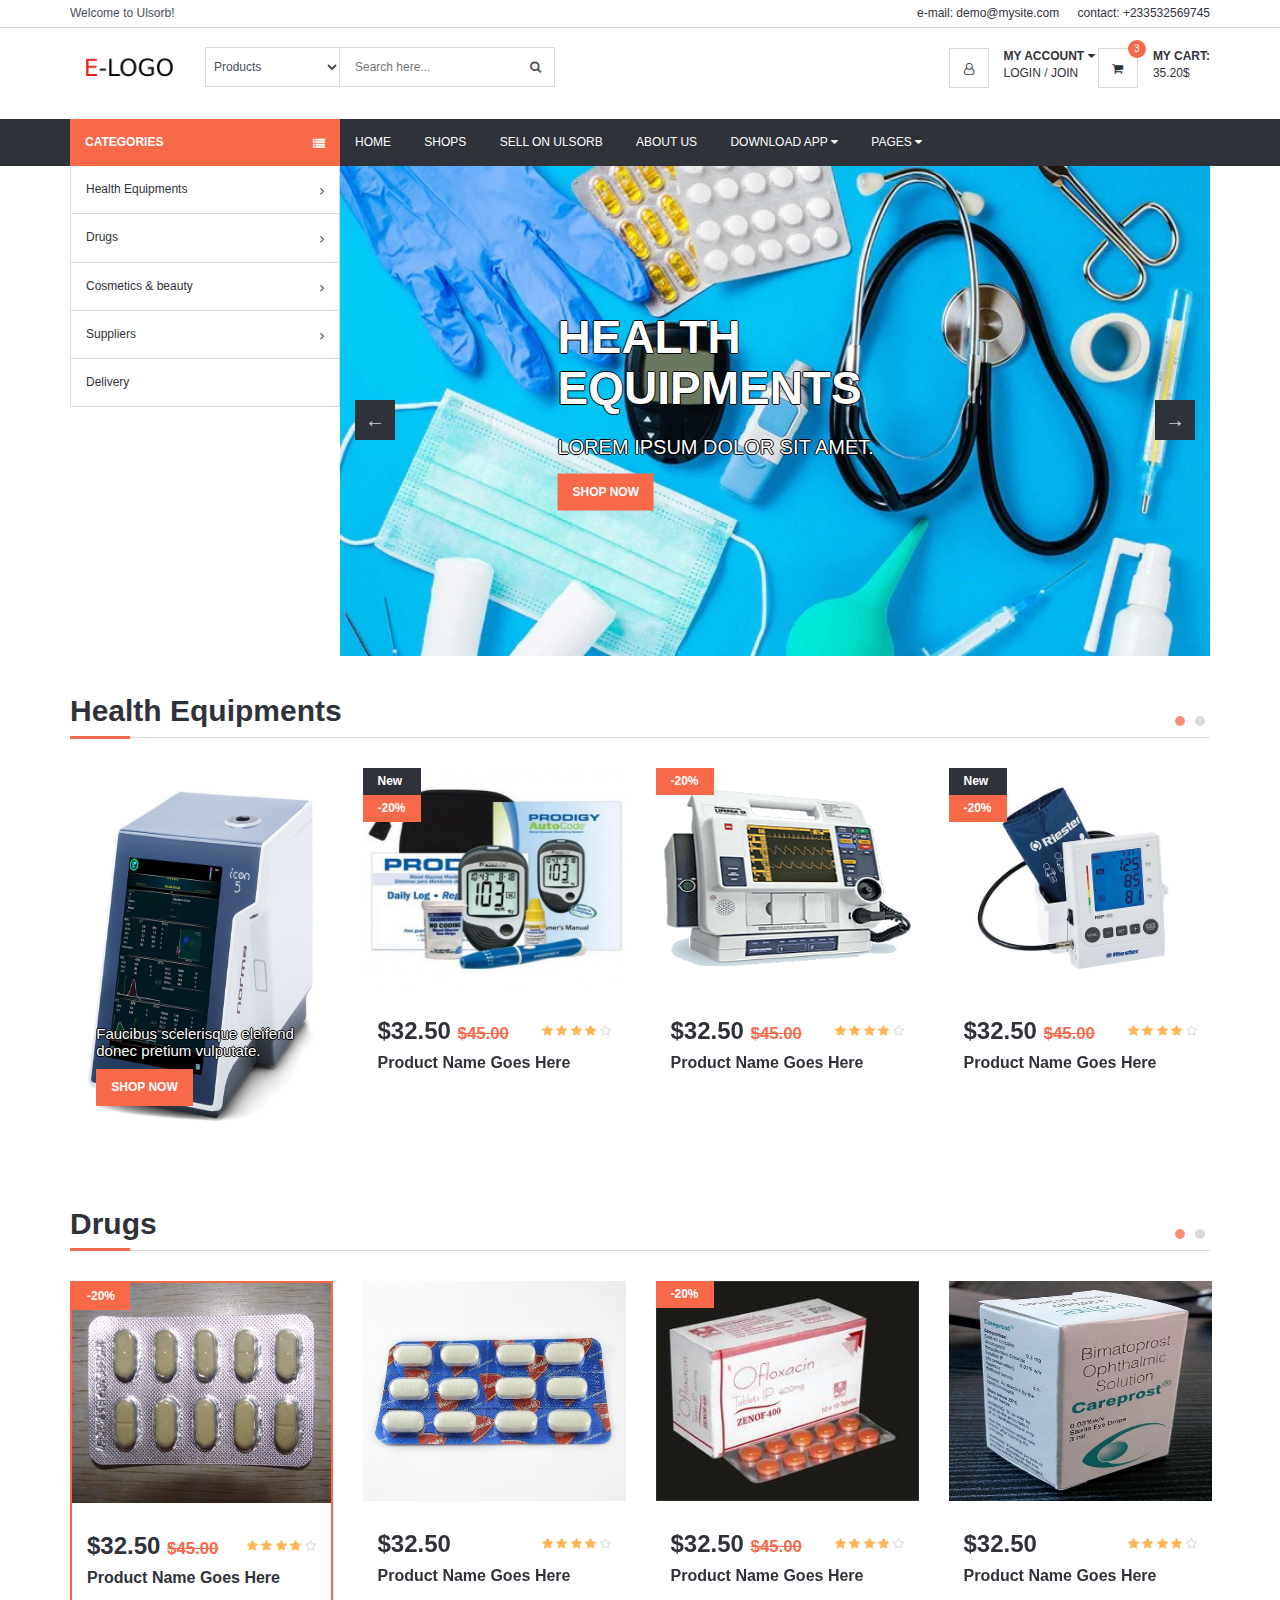
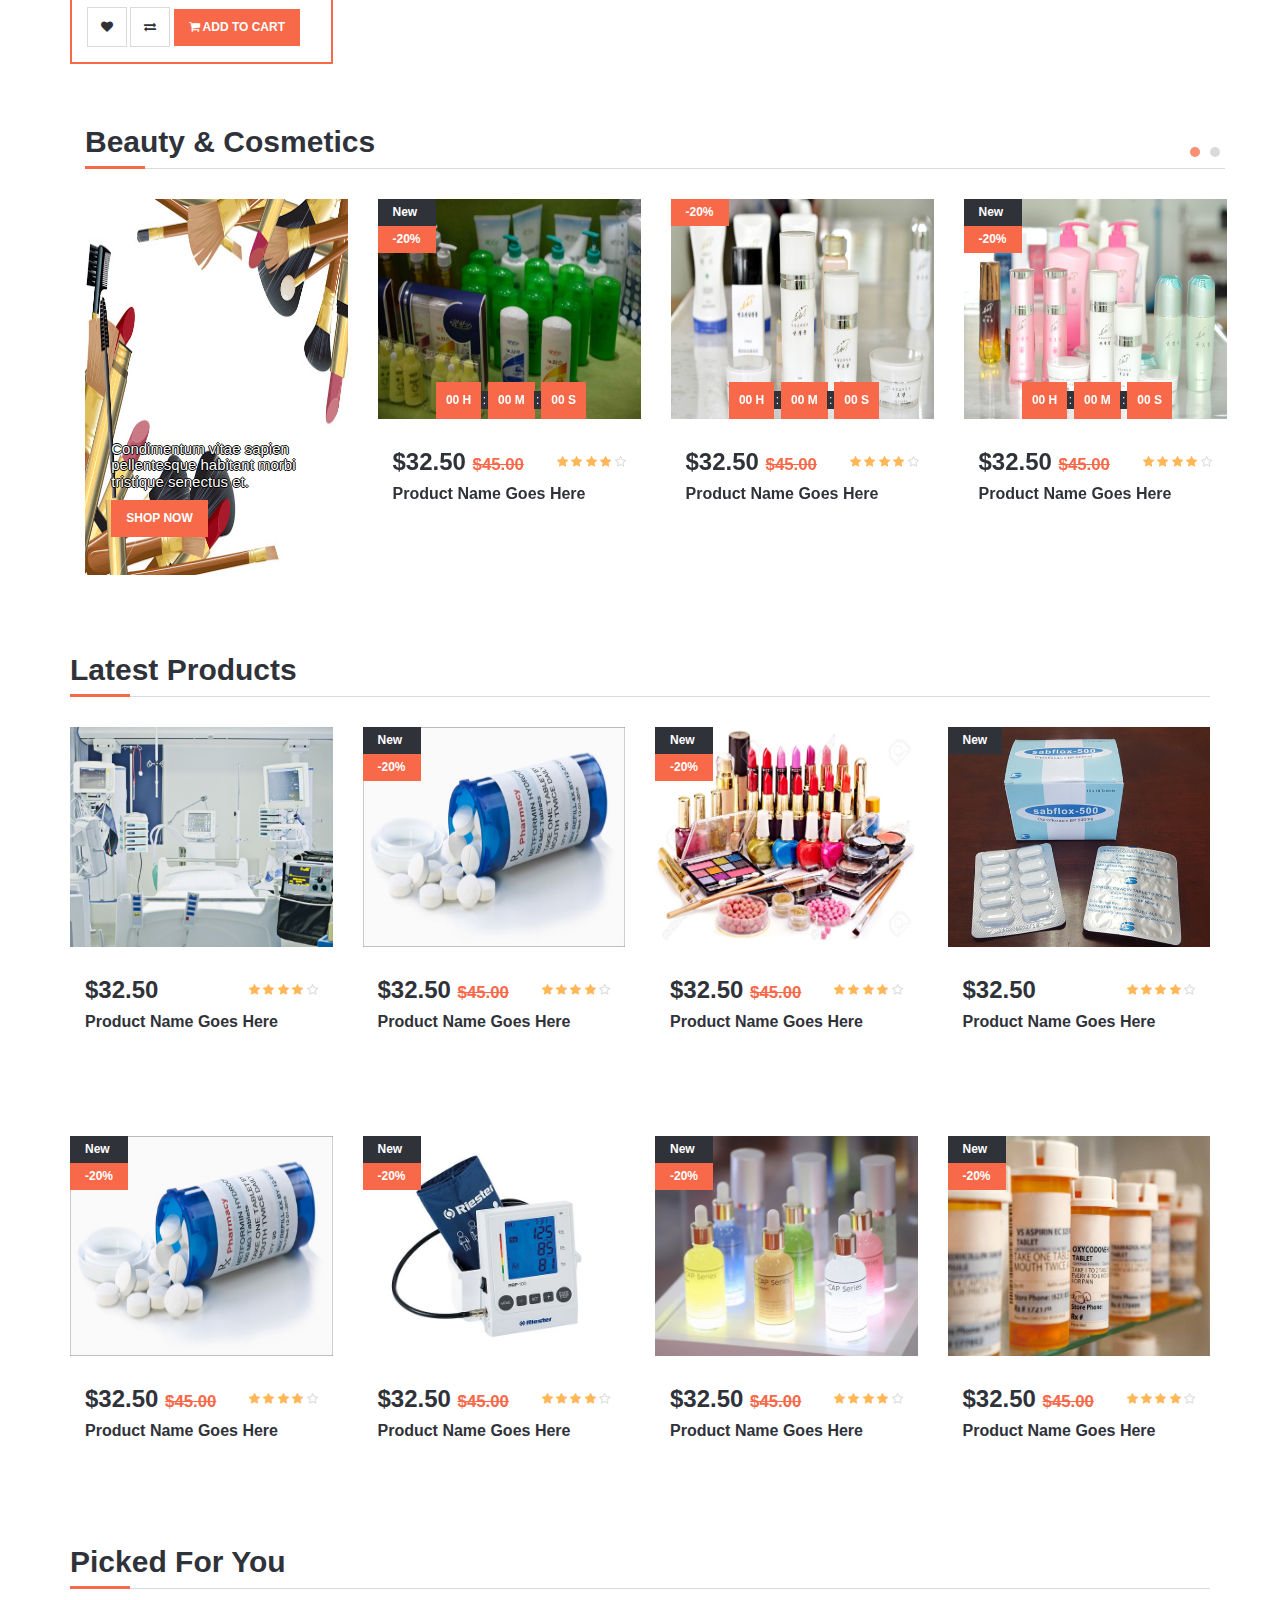
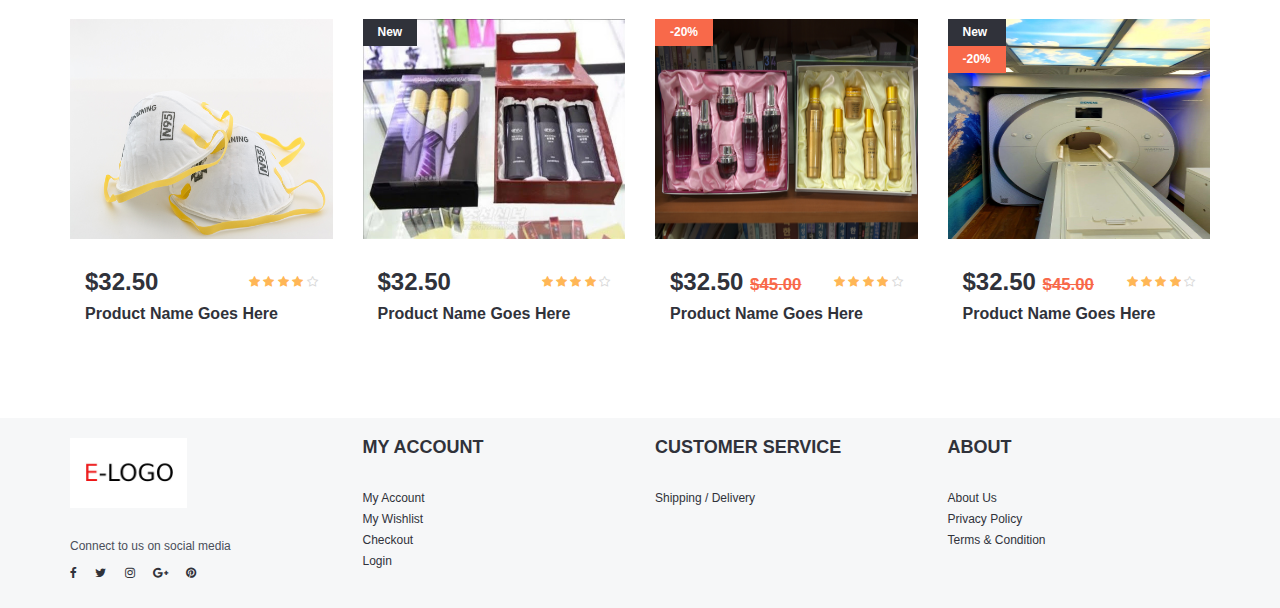
==== commit 51c03e75: "added images from windows" ====
--- a/index.html
+++ b/index.html
@@ -411,80 +411,7 @@
 								</div>
 							</div>
 						</li>
-						<!-- <li><a href="#">Computer & Office</a></li> -->
-						<!-- <li><a href="#">Health equipment</a></li> -->
-						<!-- <li class="dropdown side-dropdown">
-							<a class="dropdown-toggle" data-toggle="dropdown" aria-expanded="true">Cosmetics & beauty <i class="fa fa-angle-right"></i></a>
-							<div class="custom-menu">
-								<div class="row">
-									<div class="col-md-4">
-										<ul class="list-links">
-											<li>
-												<h3 class="list-links-title">Categories</h3></li>
-												<li><a href="#">All</a></li>
-												<li><a href="#">Drugs</a></li>
-												<li><a href="#">Health equipment</a></li>
-												<li><a href="#">Cosmetics & beauty</a></li>
-												<li><a href="#">Delivery</a></li>
-										</ul>
-										<hr>
-										<ul class="list-links">
-											<li>
-												<h3 class="list-links-title">Categories</h3></li>
-												<li><a href="#">All</a></li>
-												<li><a href="#">Drugs</a></li>
-												<li><a href="#">Health equipment</a></li>
-												<li><a href="#">Cosmetics & beauty</a></li>
-												<li><a href="#">Delivery</a></li>
-										</ul>
-										<hr class="hidden-md hidden-lg">
-									</div>
-									<div class="col-md-4">
-										<ul class="list-links">
-											<li>
-												<h3 class="list-links-title">Categories</h3></li>
-											<li><a href="#">All</a></li>
-											<li><a href="#">Drugs</a></li>
-											<li><a href="#">Health equipment</a></li>
-											<li><a href="#">Cosmetics & beauty</a></li>
-											<li><a href="#">Delivery</a></li>
-										</ul>
-										<hr>
-										<ul class="list-links">
-											<li>
-												<h3 class="list-links-title">Categories</h3></li>
-											<li><a href="#">All</a></li>
-											<li><a href="#">Drugs</a></li>
-											<li><a href="#">Health equipment</a></li>
-											<li><a href="#">Cosmetics & beauty</a></li>
-											<li><a href="#">Delivery</a></li>
-										</ul>
-										<hr class="hidden-md hidden-lg">
-									</div>
-									<div class="col-md-4">
-										<ul class="list-links">
-											<li>
-												<h3 class="list-links-title">Categories</h3></li>
-											<li><a href="#">All</a></li>
-											<li><a href="#">Drugs</a></li>
-											<li><a href="#">Health equipment</a></li>
-											<li><a href="#">Cosmetics & beauty</a></li>
-											<li><a href="#">Delivery</a></li>
-										</ul>
-										<hr>
-										<ul class="list-links">
-											<li>
-												<h3 class="list-links-title">Categories</h3></li>
-											<li><a href="#">All</a></li>
-											<li><a href="#">Drugs</a></li>
-											<li><a href="#">Health equipment</a></li>
-											<li><a href="#">Cosmetics & beauty</a></li>
-											<li><a href="#">Delivery</a></li>
-										</ul>
-									</div>
-								</div>
-							</div>
-						</li> -->
+						
 						<li class="dropdown side-dropdown">
 							<a class="dropdown-toggle" data-toggle="dropdown" aria-expanded="true">Suppliers<i class="fa fa-angle-right"></i></a>
 							<div class="custom-menu">
@@ -539,145 +466,6 @@
 					<ul class="menu-list">
 						<li><a href="./index.html">Home</a></li>
 						<li><a href="#">Shops</a></li>
-						<!-- <li class="dropdown mega-dropdown"><a class="dropdown-toggle" data-toggle="dropdown" aria-expanded="true">Health Equipments <i class="fa fa-caret-down"></i></a>
-							<div class="custom-menu">
-								<div class="row">
-									<div class="col-md-4">
-										<ul class="list-links">
-											<li>
-												<h3 class="list-links-title">Categories</h3></li>
-											<li><a href="#">All</a></li>
-											<li><a href="#">Drugs</a></li>
-											<li><a href="#">Health equipment</a></li>
-											<li><a href="#">Cosmetics & beauty</a></li>
-											<li><a href="#">Delivery</a></li>
-										</ul>
-										<hr class="hidden-md hidden-lg">
-									</div>
-									<div class="col-md-4">
-										<ul class="list-links">
-											<li>
-												<h3 class="list-links-title">Categories</h3></li>
-											<li><a href="#">All</a></li>
-											<li><a href="#">Drugs</a></li>
-											<li><a href="#">Health equipment</a></li>
-											<li><a href="#">Cosmetics & beauty</a></li>
-											<li><a href="#">Delivery</a></li>
-										</ul>
-										<hr class="hidden-md hidden-lg">
-									</div>
-									<div class="col-md-4">
-										<ul class="list-links">
-											<li>
-												<h3 class="list-links-title">Categories</h3></li>
-											<li><a href="#">All</a></li>
-											<li><a href="#">Drugs</a></li>
-											<li><a href="#">Health equipment</a></li>
-											<li><a href="#">Cosmetics & beauty</a></li>
-											<li><a href="#">Delivery</a></li>
-										</ul>
-									</div>
-								</div>
-								<div class="row hidden-sm hidden-xs">
-									<div class="col-md-12">
-										<hr>
-										<a class="banner banner-1" href="#">
-											<img src="./img/health-equipment.jpg" alt="">
-											<div class="banner-caption text-center">
-												<h2 class="white-color">NEW COLLECTION</h2>
-												<h3 class="white-color font-weak">HOT DEAL</h3>
-											</div>
-										</a>
-									</div>
-								</div>
-							</div>
-						</li> -->
-						<!-- <li class="dropdown mega-dropdown full-width"><a class="dropdown-toggle" data-toggle="dropdown" aria-expanded="true">Drugs <i class="fa fa-caret-down"></i></a>
-							<div class="custom-menu">
-								<div class="row">
-									<div class="col-md-3">
-										<div class="hidden-sm hidden-xs">
-											<a class="banner banner-1" href="#">
-												<img src="./img/drug1.jpg"  alt="drug image" class="drug-image">
-												<div class="banner-caption text-center">
-													<h3 class="white-color text-uppercase">Women’s</h3>
-												</div>
-											</a>
-											<hr>
-										</div>
-										<ul class="list-links">
-											<li>
-												<h3 class="list-links-title">Categories</h3></li>
-											<li><a href="#">All</a></li>
-											<li><a href="#">Drugs</a></li>
-											<li><a href="#">Health equipment</a></li>
-											<li><a href="#">Cosmetics & beauty</a></li>
-											<li><a href="#">Delivery</a></li>
-										</ul>
-									</div>
-									<div class="col-md-3">
-										<div class="hidden-sm hidden-xs">
-											<a class="banner banner-1" href="#">
-												<img src="./img/drug2.jpg"  alt="drug image" class="drug-image">
-												<div class="banner-caption text-center">
-													<h3 class="white-color text-uppercase">Men’s</h3>
-												</div>
-											</a>
-										</div>
-										<hr>
-										<ul class="list-links">
-											<li>
-												<h3 class="list-links-title">Categories</h3></li>
-											<li><a href="#">All</a></li>
-											<li><a href="#">Drugs</a></li>
-											<li><a href="#">Health equipment</a></li>
-											<li><a href="#">Cosmetics & beauty</a></li>
-											<li><a href="#">Delivery</a></li>
-										</ul>
-									</div>
-									<div class="col-md-3">
-										<div class="hidden-sm hidden-xs">
-											<a class="banner banner-1" href="#">
-												<img src="./img/drug3.jpg"  alt="drug image" class="drug-image">
-												<div class="banner-caption text-center">
-													<h3 class="white-color text-uppercase">Accessories</h3>
-												</div>
-											</a>
-										</div>
-										<hr>
-										<ul class="list-links">
-											<li>
-												<h3 class="list-links-title">Categories</h3></li>
-											<li><a href="#">All</a></li>
-											<li><a href="#">Drugs</a></li>
-											<li><a href="#">Health equipment</a></li>
-											<li><a href="#">Cosmetics & beauty</a></li>
-											<li><a href="#">Delivery</a></li>
-										</ul>
-									</div>
-									<div class="col-md-3">
-										<div class="hidden-sm hidden-xs">
-											<a class="banner banner-1" href="#">
-												<img src="./img/drug4.jpg" alt="drug image" class="drug-image">
-												<div class="banner-caption text-center">
-													<h3 class="white-color text-uppercase">Bags</h3>
-												</div>
-											</a>
-										</div>
-										<hr>
-										<ul class="list-links">
-											<li>
-												<h3 class="list-links-title">Categories</h3></li>
-											<li><a href="#">All</a></li>
-											<li><a href="#">Drugs</a></li>
-											<li><a href="#">Health equipment</a></li>
-											<li><a href="#">Cosmetics & beauty</a></li>
-											<li><a href="#">Delivery</a></li>
-										</ul>
-									</div>
-								</div>
-							</div>
-						</li> -->
 						<li><a href="#">Sell on Ulsorb</a></li>
 						<li><a href="#">About Us</a></li>
 						<li class="dropdown default-dropdown"><a class="dropdown-toggle" data-toggle="dropdown" aria-expanded="true">Download App <i class="fa fa-caret-down"></i></a>
@@ -779,8 +567,8 @@
 
 				<!-- banner -->
 				<div class="col-md-3 col-sm-6 col-xs-6">
-					<div class="banner banner-2">
-						<img src="./img/banner14.jpg" alt="">
+					<div class="banner banner-2 small-banner">
+						<img src="./img/mac-banner.jpg" alt="">
 						<div class="banner-caption">
 							<h2 class="white-color comment text-shadow-outline"> Faucibus scelerisque eleifend donec pretium vulputate.</h2>
 							<button class="primary-btn">Shop Now</button>
@@ -806,7 +594,7 @@
 										<li><span>00 S</span></li>
 									</ul> -->
 									<!-- <button class="main-btn quick-view"><i class="fa fa-search-plus"></i> Quick view</button> -->
-									<img src="./img/product01.jpg" alt="">
+									<img src="./img/mac2.jpg" alt="">
 								</div>
 								<div class="product-body">
 									<h3 class="product-price">$32.50 <del class="product-old-price">$45.00</del></h3>
@@ -839,7 +627,7 @@
 										<li><span>00 S</span></li>
 									</ul>
 									<button class="main-btn quick-view"><i class="fa fa-search-plus"></i> Quick view</button> -->
-									<img src="./img/product07.jpg" alt="">
+									<img src="./img/mac5.png" alt="">
 								</div>
 								<div class="product-body">
 									<h3 class="product-price">$32.50 <del class="product-old-price">$45.00</del></h3>
@@ -873,7 +661,7 @@
 										<li><span>00 S</span></li>
 									</ul>
 									<button class="main-btn quick-view"><i class="fa fa-search-plus"></i> Quick view</button> -->
-									<img src="./img/product06.jpg" alt="">
+									<img src="./img/mac6.jpg" alt="">
 								</div>
 								<div class="product-body">
 									<h3 class="product-price">$32.50 <del class="product-old-price">$45.00</del></h3>
@@ -907,7 +695,7 @@
 										<li><span>00 S</span></li>
 									</ul>
 									<button class="main-btn quick-view"><i class="fa fa-search-plus"></i> Quick view</button> -->
-									<img src="./img/product08.jpg" alt="">
+									<img src="./img/mac7.jpg" alt="">
 								</div>
 								<div class="product-body">
 									<h3 class="product-price">$32.50 <del class="product-old-price">$45.00</del></h3>
@@ -963,7 +751,7 @@
 								<li><span>00 S</span></li>
 							</ul>
 							<button class="main-btn quick-view"><i class="fa fa-search-plus"></i> Quick view</button> -->
-							<img src="./img/product01.jpg" alt="">
+							<img src="./img/drug1.jpg" alt="">
 						</div>
 						<div class="product-body">
 							<h3 class="product-price">$32.50 <del class="product-old-price">$45.00</del></h3>
@@ -993,7 +781,7 @@
 							<div class="product product-single">
 								<div class="product-thumb">
 									<!-- <button class="main-btn quick-view"><i class="fa fa-search-plus"></i> Quick view</button> -->
-									<img src="./img/product06.jpg" alt="">
+									<img src="./img/drug2.jpg" alt="">
 								</div>
 								<div class="product-body">
 									<h3 class="product-price">$32.50</h3>
@@ -1021,7 +809,7 @@
 										<span class="sale">-20%</span>
 									</div>
 									<!-- <button class="main-btn quick-view"><i class="fa fa-search-plus"></i> Quick view</button> -->
-									<img src="./img/product05.jpg" alt="">
+									<img src="./img/drug3.jpg" alt="">
 								</div>
 								<div class="product-body">
 									<h3 class="product-price">$32.50 <del class="product-old-price">$45.00</del></h3>
@@ -1046,7 +834,7 @@
 							<div class="product product-single">
 								<div class="product-thumb">
 									<!-- <button class="main-btn quick-view"><i class="fa fa-search-plus"></i> Quick view</button> -->
-									<img src="./img/product04.jpg" alt="">
+									<img src="./img/drug4.jpg" alt="">
 								</div>
 								<div class="product-body">
 									<h3 class="product-price">$32.50</h3>
@@ -1075,7 +863,7 @@
 										<span class="sale">-20%</span>
 									</div>
 									<!-- <button class="main-btn quick-view"><i class="fa fa-search-plus"></i> Quick view</button> -->
-									<img src="./img/product03.jpg" alt="">
+									<img src="./img/drug5.jpg" alt="">
 								</div>
 								<div class="product-body">
 									<h3 class="product-price">$32.50 <del class="product-old-price">$45.00</del></h3>
@@ -1121,8 +909,8 @@
 
 				<!-- banner -->
 				<div class="col-md-3 col-sm-6 col-xs-6">
-					<div class="banner banner-2">
-						<img src="./img/banner14.jpg" alt="">
+					<div class="banner banner-2 small-banner">
+						<img src="./img/cos-banner.jpg" alt="">
 						<div class="banner-caption">
 							<h2 class="white-color comment text-shadow-outline">Condimentum vitae sapien pellentesque habitant morbi tristique senectus et.</h2>
 							<button class="primary-btn">Shop Now</button>
@@ -1148,7 +936,7 @@
 										<li><span>00 S</span></li>
 									</ul>
 									<!-- <button class="main-btn quick-view"><i class="fa fa-search-plus"></i> Quick view</button> -->
-									<img src="./img/product01.jpg" alt="">
+									<img src="./img/cos2.jpg" alt="">
 								</div>
 								<div class="product-body">
 									<h3 class="product-price">$32.50 <del class="product-old-price">$45.00</del></h3>
@@ -1181,7 +969,7 @@
 										<li><span>00 S</span></li>
 									</ul>
 									<!-- <button class="main-btn quick-view"><i class="fa fa-search-plus"></i> Quick view</button> -->
-									<img src="./img/product07.jpg" alt="">
+									<img src="./img/cos3.jpg" alt="">
 								</div>
 								<div class="product-body">
 									<h3 class="product-price">$32.50 <del class="product-old-price">$45.00</del></h3>
@@ -1215,7 +1003,7 @@
 										<li><span>00 S</span></li>
 									</ul>
 									<!-- <button class="main-btn quick-view"><i class="fa fa-search-plus"></i> Quick view</button> -->
-									<img src="./img/product06.jpg" alt="">
+									<img src="./img/cos4.jpg" alt="">
 								</div>
 								<div class="product-body">
 									<h3 class="product-price">$32.50 <del class="product-old-price">$45.00</del></h3>
@@ -1249,7 +1037,7 @@
 										<li><span>00 S</span></li>
 									</ul>
 									<!-- <button class="main-btn quick-view"><i class="fa fa-search-plus"></i> Quick view</button> -->
-									<img src="./img/product08.jpg" alt="">
+									<img src="./img/cos5.png" alt="">
 								</div>
 								<div class="product-body">
 									<h3 class="product-price">$32.50 <del class="product-old-price">$45.00</del></h3>
@@ -1301,7 +1089,7 @@
 					<div class="product product-single">
 						<div class="product-thumb">
 							<!-- <button class="main-btn quick-view"><i class="fa fa-search-plus"></i> Quick view</button> -->
-							<img src="./img/product01.jpg" alt="">
+							<img src="./img/mac8.jpg" alt="">
 						</div>
 						<div class="product-body">
 							<h3 class="product-price">$32.50</h3>
@@ -1332,7 +1120,7 @@
 								<span class="sale">-20%</span>
 							</div>
 							<!-- <button class="main-btn quick-view"><i class="fa fa-search-plus"></i> Quick view</button> -->
-							<img src="./img/product02.jpg" alt="">
+							<img src="./img/drug8.jpg" alt="">
 						</div>
 						<div class="product-body">
 							<h3 class="product-price">$32.50 <del class="product-old-price">$45.00</del></h3>
@@ -1363,7 +1151,7 @@
 								<span class="sale">-20%</span>
 							</div>
 							<!-- <button class="main-btn quick-view"><i class="fa fa-search-plus"></i> Quick view</button> -->
-							<img src="./img/product03.jpg" alt="">
+							<img src="./img/cos7.jpg" alt="">
 						</div>
 						<div class="product-body">
 							<h3 class="product-price">$32.50 <del class="product-old-price">$45.00</del></h3>
@@ -1393,7 +1181,7 @@
 								<span>New</span>
 							</div>
 							<!-- <button class="main-btn quick-view"><i class="fa fa-search-plus"></i> Quick view</button> -->
-							<img src="./img/product04.jpg" alt="">
+							<img src="./img/drug7.jpg" alt="">
 						</div>
 						<div class="product-body">
 							<h3 class="product-price">$32.50</h3>
@@ -1438,7 +1226,7 @@
 								<span class="sale">-20%</span>
 							</div>
 							<!-- <button class="main-btn quick-view"><i class="fa fa-search-plus"></i> Quick view</button> -->
-							<img src="./img/product07.jpg" alt="">
+							<img src="./img/drug8.jpg" alt="">
 						</div>
 						<div class="product-body">
 							<h3 class="product-price">$32.50 <del class="product-old-price">$45.00</del></h3>
@@ -1468,7 +1256,7 @@
 								<span class="sale">-20%</span>
 							</div>
 							<!-- <button class="main-btn quick-view"><i class="fa fa-search-plus"></i> Quick view</button> -->
-							<img src="./img/product07.jpg" alt="">
+							<img src="./img/mac6.jpg" alt="">
 						</div>
 						<div class="product-body">
 							<h3 class="product-price">$32.50 <del class="product-old-price">$45.00</del></h3>
@@ -1499,7 +1287,7 @@
 								<span class="sale">-20%</span>
 							</div>
 							<!-- <button class="main-btn quick-view"><i class="fa fa-search-plus"></i> Quick view</button> -->
-							<img src="./img/product06.jpg" alt="">
+							<img src="./img/cos5.png" alt="">
 						</div>
 						<div class="product-body">
 							<h3 class="product-price">$32.50 <del class="product-old-price">$45.00</del></h3>
@@ -1530,7 +1318,7 @@
 								<span class="sale">-20%</span>
 							</div>
 							<!-- <button class="main-btn quick-view"><i class="fa fa-search-plus"></i> Quick view</button> -->
-							<img src="./img/product05.jpg" alt="">
+							<img src="./img/drug9.jpg" alt="">
 						</div>
 						<div class="product-body">
 							<h3 class="product-price">$32.50 <del class="product-old-price">$45.00</del></h3>
@@ -1569,7 +1357,7 @@
 					<div class="product product-single">
 						<div class="product-thumb">
 							<!-- <button class="main-btn quick-view"><i class="fa fa-search-plus"></i> Quick view</button> -->
-							<img src="./img/product04.jpg" alt="">
+							<img src="./img/mac14.png" alt="">
 						</div>
 						<div class="product-body">
 							<h3 class="product-price">$32.50</h3>
@@ -1599,7 +1387,7 @@
 								<span>New</span>
 							</div>
 							<!-- <button class="main-btn quick-view"><i class="fa fa-search-plus"></i> Quick view</button> -->
-							<img src="./img/product03.jpg" alt="">
+							<img src="./img/cos12.jpg" alt="">
 						</div>
 						<div class="product-body">
 							<h3 class="product-price">$32.50</h3>
@@ -1629,7 +1417,7 @@
 								<span class="sale">-20%</span>
 							</div>
 							<!-- <button class="main-btn quick-view"><i class="fa fa-search-plus"></i> Quick view</button> -->
-							<img src="./img/product02.jpg" alt="">
+							<img src="./img/cos13.jpg" alt="">
 						</div>
 						<div class="product-body">
 							<h3 class="product-price">$32.50 <del class="product-old-price">$45.00</del></h3>
@@ -1660,7 +1448,7 @@
 								<span class="sale">-20%</span>
 							</div>
 							<!-- <button class="main-btn quick-view"><i class="fa fa-search-plus"></i> Quick view</button> -->
-							<img src="./img/product01.jpg" alt="">
+							<img src="./img/mac12.jpg" alt="">
 						</div>
 						<div class="product-body">
 							<h3 class="product-price">$32.50 <del class="product-old-price">$45.00</del></h3>
@@ -1700,7 +1488,7 @@
 						<!-- footer logo -->
 						<div class="footer-logo">
 							<a class="logo" href="#">
-		            <img src="./img/logo.png" alt="">
+		            <img src="./img/logo.jpg" alt="">
 		          </a>
 						</div>
 						<!-- /footer logo -->
--- a/css/style.css
+++ b/css/style.css
@@ -905,6 +905,7 @@
 
 .product.product-single .product-thumb>img {
   width: 100%;
+  height: 220px;
 }
 
 .product.product-single .product-thumb:after {
@@ -1746,6 +1747,9 @@
   font-size: 1.5rem !important;
 }
 
+.small-banner>img{
+  height: 376px;
+}
 
 
 /*=========================================================
